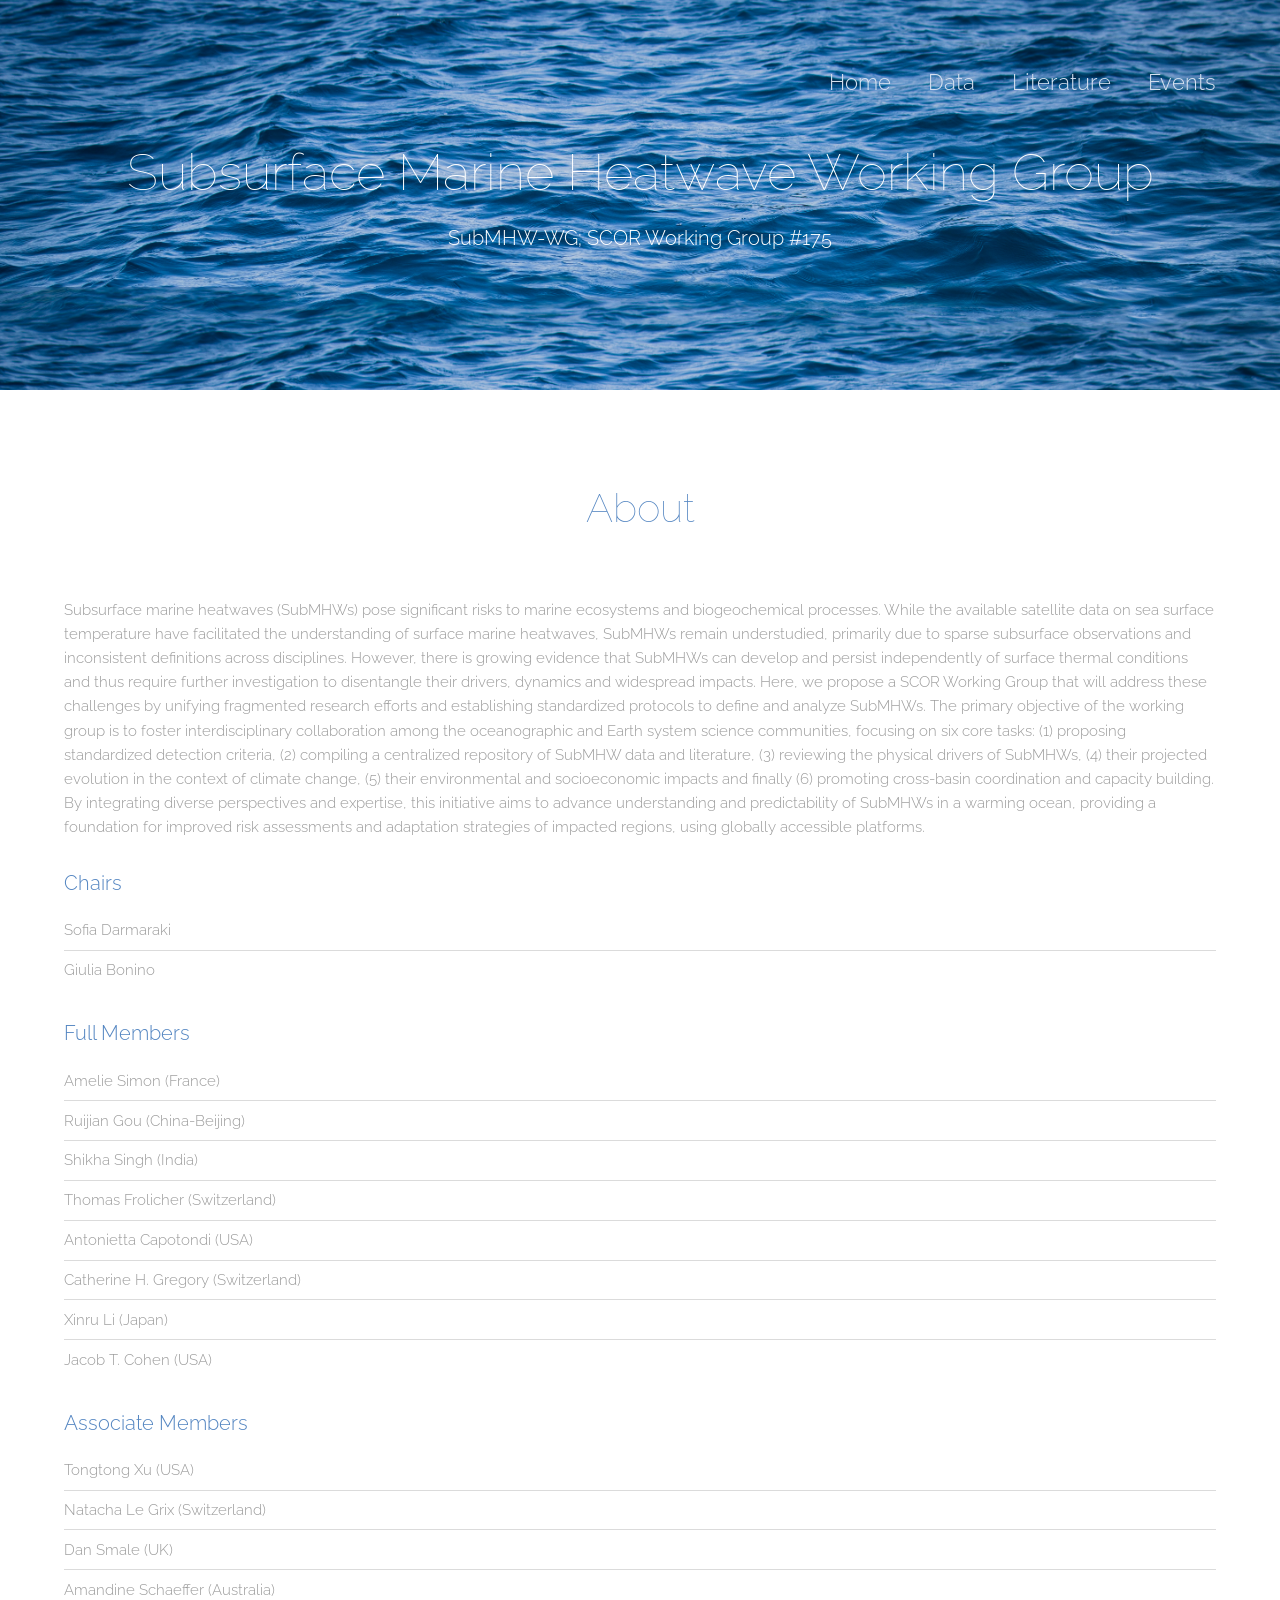
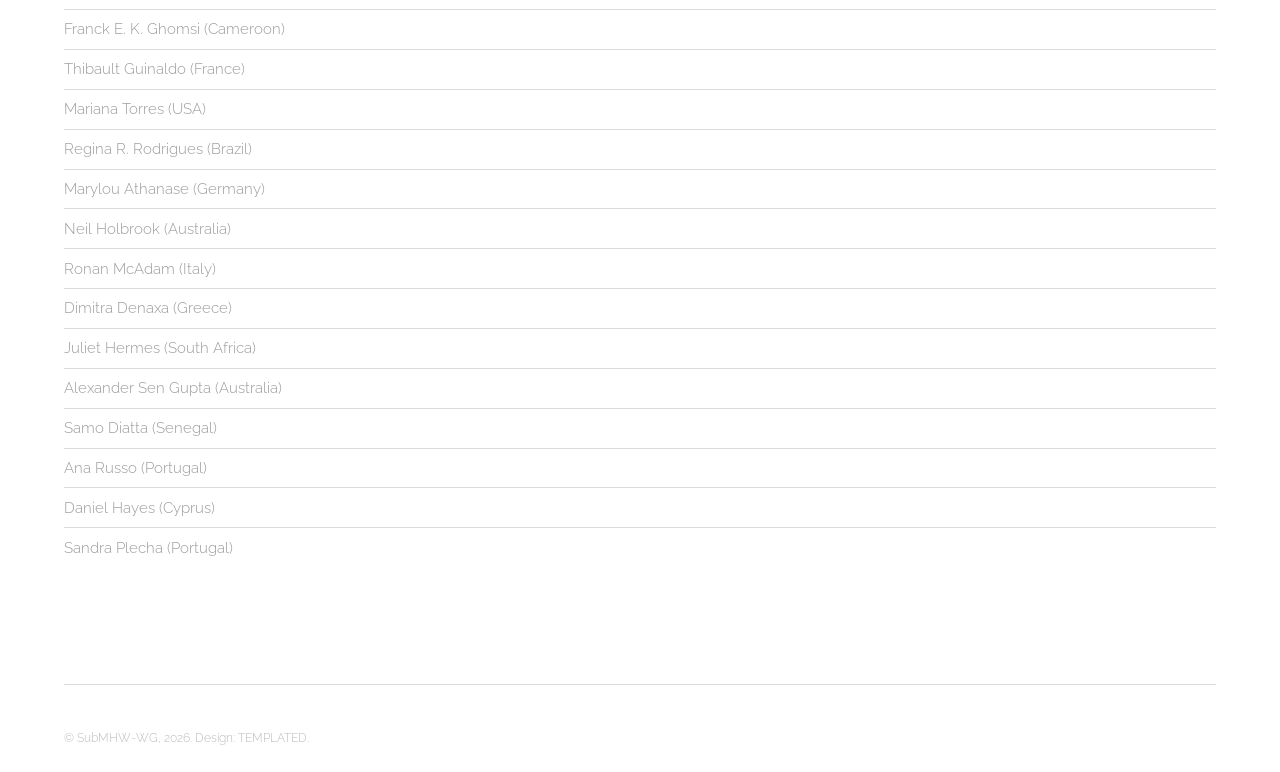
==== index.html @ 22c5a667 "Initial commit" ====
<!DOCTYPE HTML>
<!--
	Theory by TEMPLATED
	templated.co @templatedco
	Released for free under the Creative Commons Attribution 3.0 license (templated.co/license)
-->
<html>
	<head>
		<title>SubMHW-WG</title>
		<meta charset="utf-8" />
		<meta name="viewport" content="width=device-width, initial-scale=1" />
		<link rel="stylesheet" href="assets/css/main.css" />
	</head>
	<body>

		<!-- Header -->
			<header id="header">
				<div class="inner">
					<!-- <a href="index.html" class="logo">Home</a> -->
					<nav id="nav">
						<a href="index.html">Home</a>
						<!-- <a href="about.html">About</a> -->
						<a href="data.html">Data</a>
						<a href="literature.html">Literature</a>
						<a href="events.html">Events</a>

					</nav>
					<a href="#navPanel" class="navPanelToggle"><span class="fa fa-bars"></span></a>
				</div>
			</header>

		<!-- Banner -->
			<section id="banner">
				<h1>Subsurface Marine Heatwave Working Group</h1>
				<h3 style="color: #fff;"> SubMHW-WG; SCOR Working Group #175</h3>
			</section>

		<!-- Content -->
			<section id="main" class="wrapper">
				<div class="inner">
					<header class="align-center">
						<h2>About</h2>
						<!-- <p>Working group mission and membership.</p> -->
					</header>

					<p>Subsurface marine heatwaves (SubMHWs) pose significant risks to marine ecosystems and biogeochemical processes. While the available satellite data on sea surface temperature have facilitated the understanding of surface marine heatwaves, SubMHWs remain understudied, primarily due to sparse subsurface observations and inconsistent definitions across disciplines. However, there is growing evidence that SubMHWs can develop and persist independently of surface thermal conditions and thus require further investigation to disentangle their drivers, dynamics and widespread impacts. Here, we propose a SCOR Working Group that will address these challenges by unifying fragmented research efforts and establishing standardized protocols to define and analyze SubMHWs. The primary objective of the working group is to foster interdisciplinary collaboration among the oceanographic and Earth system science communities, focusing on six core tasks: (1) proposing standardized detection criteria, (2) compiling a centralized repository of SubMHW data and literature, (3) reviewing the physical drivers of SubMHWs, (4) their projected evolution in the context of climate change, (5) their environmental and socioeconomic impacts and finally (6) promoting cross-basin coordination and capacity building. By integrating diverse perspectives and expertise, this initiative aims to advance understanding and predictability of SubMHWs in a warming ocean, providing a foundation for improved risk assessments and adaptation strategies of impacted regions, using globally accessible platforms.</p>

					<h3>Chairs</h3>
					<ul class="alt">
						<li>Sofia Darmaraki</li>
						<li>Giulia Bonino</li>
					</ul>

					<h3>Full Members</h3>
					<ul class="alt">
						<li>Amelie Simon (France)</li>
						<li>Ruijian Gou (China-Beijing)</li>
						<li>Shikha Singh (India)</li>
						<li>Thomas Frolicher (Switzerland)</li>
						<li>Antonietta Capotondi (USA)</li>
						<li>Catherine H. Gregory (Switzerland)</li>
						<li>Xinru Li (Japan)</li>
						<li>Jacob T. Cohen (USA)</li>
					</ul>

					<h3>Associate Members</h3>
					<ul class="alt">
						<li>Tongtong Xu (USA)</li>
						<li>Natacha Le Grix (Switzerland)</li>
						<li>Dan Smale (UK)</li>
						<li>Amandine Schaeffer (Australia)</li>
						<li>Franck E. K. Ghomsi (Cameroon)</li>
						<li>Thibault Guinaldo (France)</li>
						<li>Mariana Torres (USA)</li>
						<li>Regina R. Rodrigues (Brazil)</li>
						<li>Marylou Athanase (Germany)</li>
						<li>Neil Holbrook (Australia)</li>
						<li>Ronan McAdam (Italy)</li>
						<li>Dimitra Denaxa (Greece)</li>
						<li>Juliet Hermes (South Africa)</li>
						<li>Alexander Sen Gupta (Australia)</li>
						<li>Samo Diatta (Senegal)</li>
						<li>Ana Russo (Portugal)</li>
						<li>Daniel Hayes (Cyprus)</li>
						<li>Sandra Plecha (Portugal)</li>
					</ul>
				</div>
			</section>
		<!-- One -->
			<!-- <section id="one" class="wrapper">
				<div class="inner">
					<div class="flex flex-3">
						<article>
							<headber>out
								<h3>Magna tempus sed amet<br /> aliquam veroeros</h3>
							</header>
							<p>Morbi interdum mollis sapien. Sed ac risus. Phasellus lacinia, magna a ullamcorper laoreet, lectus arcu.</p>
							<footer>
								<a href="#" class="button special">More</a>
							</footer>
						</article>
						<article>
							<header>
								<h3>Interdum lorem pulvinar<br /> adipiscing vitae</h3>
							</header>
							<p>Morbi interdum mollis sapien. Sed ac risus. Phasellus lacinia, magna a ullamcorper laoreet, lectus arcu.</p>
							<footer>
								<a href="#" class="button special">More</a>
							</footer>
						</article>
						<article>
							<header>
								<h3>Libero purus magna sapien<br /> sed ullamcorper</h3>
							</header>
							<p>Morbi interdum mollis sapien. Sed ac risus. Phasellus lacinia, magna a ullamcorper laoreet, lectus arcu.</p>
							<footer>
								<a href="#" class="button special">More</a>
							</fooeamflexter>
						</a
	 					<h3?>Teaflex-2
						mharisirs<
						<hp?>Subsurface marine heatwaves (SubMHWs) pose significant risks to marine ecosystems and biogeochemical processes. While the available satellite data on sea surface temperature have facilitated the understanding of surface marine heatwaves, SubMHWs remain understudied, primarily due to sparse subsurface observations and inconsistent definitions across disciplines. However, there is growing evidence that SubMHWs can develop and persist independently of surface thermal conditions and thus require further investigation to disentangle their drivers, dynamics and widespread impacts. Here, we propose a SCOR Working Group that will address these challenges, by unifying fragmented research efforts and establishing standardized protocols to define and analyze SubMHWs. The primary objective of the working group is to foster interdisciplinary collaboration among the oceanographic and Earth system science communities, that will focus on six core tasks: (1) proposing standardized detection criteria, (2) compiling a centralized repository of SubMHW data and literature, (3) reviewing the physical drivers of SubMHWs, (4) their projected evolution in the context of climate change, (5) their environmental and socioeconomic impacts and finally (6) promoting cross-basin coordination and capacity building. By integrating diverse perspectives and expertise, this initiative aims to advance understanding and predictability of SubMHWs in a warming ocean, providing a foundation for improved risk assessments and adaptation strategies of impacted regions, using globally accessible platforms.</p>/h3 aclass="align-centereft">rticle><p><Sofi aDrmaraka armakraki, Giulia BonionnoD/p>
						<h3>Full Members</h3>
						<p>Amélie Simon (France), Ruijian Gou (China-Beijing), Shikha Singh (India), Thomas Frölicher (Switzerland), Antonietta Capotondi (USA), Catherine H. Gregory (Switzerland), Xinru Li (Japan), Jacob T. Cohen (USA)</p>
						<h3>Associate Members</h3>
						<p>Tongtong Xu (USA), Natacha Le Grix (Switzerland), Dan Smale (UK), Amandine Schaeffer (Australia), Franck E. K. Ghomsi (Cameroon), Thibault Guinaldo (France), Mariana Torres (USA), Regina R. Rodrigues (Brazil), Marylou Athanase (Germany), Neil Holbrook (Australia), Ronan McAdam (Italy), Dimitra Denaxa (Greece), Juliet Hermes (South Africa), Alexander Sen Gupta (Australia), Samo Diatta (Senegal), Ana Russo (Portugal), Daniel Hayes (Cyprus), Sandra Plecha (Portugal)</p>
					</div>
				</div>
			</section> -->

		<!-- Two -->
			<!-- <section id="two" class="wrapper style1 special">
				<div class="inner">
					<header>
						<h2>Ipsum Feugiat</h2>
						<p>Semper suscipit posuere apede</p>
					</header>
					<div class="flex flex-4">
						<div class="box person">
							<div class="image round">
								<img src="images/pic03.jpg" alt="Person 1" />
							</div>
							<h3>Magna</h3>
							<p>Cipdum dolor</p>
						</div>
						<div class="box person">
							<div class="image round">
								<img src="images/pic04.jpg" alt="Person 2" />
							</div>
							<h3>Ipsum</h3>
							<p>Vestibulum comm</p>
						</div>
						<div class="box person">
							<div class="image round">
								<img src="images/pic05.jpg" alt="Person 3" />
							</div>
							<h3>Tempus</h3>
							<p>Fusce pellentes</p>
						</div>
						<div class="box person">
							<div class="image round">
								<img src="images/pic06.jpg" alt="Person 4" />
							</div>
							<h3>Dolore</h3>
							<p>Praesent placer</p>
						</div>
					</div>
				</div>
			</section> -->

		<!-- Three -->
			<!-- <section id="three" class="wrapper special">
				<div class="inner">
					<header class="align-center">
						<h2>Nunc Dignissim</h2>
						<p>Aliquam erat volutpat nam dui </p>
					</header>
					<div class="flex flex-2">
						<article>
							<div class="image fit">
								<img src="images/pic01.jpg" alt="Pic 01" />
							</div>
							<header>
								<h3>Praesent placerat magna</h3>
							</header>
							<p>Praesent dapibus, neque id cursus faucibus, tortor neque egestas augue, eu vulputate magna eros eu erat. Aliquam erat volutpat. Nam dui mi, tincidunt quis, accumsan porttitor lorem ipsum.</p>
							<footer>
								<a href="#" class="button special">More</a>
							</footer>
						</article>
						<article>
							<div class="image fit">
								<img src="images/pic02.jpg" alt="Pic 02" />
							</div>
							<header>
								<h3>Fusce pellentesque tempus</h3>
							</header>
							<p>Sed adipiscing ornare risus. Morbi est est, blandit sit amet, sagittis vel, euismod vel, velit. Pellentesque egestas sem. Suspendisse commodo ullamcorper magna non comodo sodales tempus.</p>
							<footer>
								<a href="#" class="button special">More</a>
							</footer>
						</article>
					</div>
				</div>
			</section> -->

		<!-- Footer -->
			<footer id="footer">
				<div class="inner">
					<div class="flex">
						<div class="copyright">
							&copy; SubMHW-WG, 2026. Design: <a href="https://templated.co">TEMPLATED</a>.
						</div>
					</div>
				</div>
			</footer>

		<!-- Scripts -->
			<script src="assets/js/jquery.min.js"></script>
			<script src="assets/js/skel.min.js"></script>
			<script src="assets/js/util.js"></script>
			<script src="assets/js/main.js"></script>

	</body>
</html>
---- assets/css/main.css ----
@charset "UTF-8";
@import url(font-awesome.min.css);
@import "https://fonts.googleapis.com/css?family=Raleway:100,300,600";

/*
	Theory by TEMPLATED
	templated.co @templatedco
	Released for free under the Creative Commons Attribution 3.0 license (templated.co/license)
*/

/* Reset */

	html, body, div, span, applet, object, iframe, h1, h2, h3, h4, h5, h6, p, blockquote, pre, a, abbr, acronym, address, big, cite, code, del, dfn, em, img, ins, kbd, q, s, samp, small, strike, strong, sub, sup, tt, var, b, u, i, center, dl, dt, dd, ol, ul, li, fieldset, form, label, legend, table, caption, tbody, tfoot, thead, tr, th, td, article, aside, canvas, details, embed, figure, figcaption, footer, header, hgroup, menu, nav, output, ruby, section, summary, time, mark, audio, video {
		margin: 0;
		padding: 0;
		border: 0;
		font-size: 100%;
		font: inherit;
		vertical-align: baseline;
	}

	article, aside, details, figcaption, figure, footer, header, hgroup, menu, nav, section {
		display: block;
	}

	body {
		line-height: 1;
	}

	ol, ul {
		list-style: none;
	}

	blockquote, q {
		quotes: none;
	}

	blockquote:before, blockquote:after, q:before, q:after {
		content: '';
		content: none;
	}

	table {
		border-collapse: collapse;
		border-spacing: 0;
	}

	body {
		-webkit-text-size-adjust: none;
	}

/* Box Model */

	*, *:before, *:after {
		-moz-box-sizing: border-box;
		-webkit-box-sizing: border-box;
		box-sizing: border-box;
	}

/* Containers */

	.container {
		margin-left: auto;
		margin-right: auto;
	}

	.container.\31 25\25 {
		width: 100%;
		max-width: 100em;
		min-width: 80em;
	}

	.container.\37 5\25 {
		width: 60em;
	}

	.container.\35 0\25 {
		width: 40em;
	}

	.container.\32 5\25 {
		width: 20em;
	}

	.container {
		width: 80em;
	}

	@media screen and (max-width: 1680px) {

		.container.\31 25\25 {
			width: 100%;
			max-width: 100em;
			min-width: 80em;
		}

		.container.\37 5\25 {
			width: 60em;
		}

		.container.\35 0\25 {
			width: 40em;
		}

		.container.\32 5\25 {
			width: 20em;
		}

		.container {
			width: 80em;
		}

	}

	@media screen and (max-width: 1280px) {

		.container.\31 25\25 {
			width: 100%;
			max-width: 81.25em;
			min-width: 65em;
		}

		.container.\37 5\25 {
			width: 48.75em;
		}

		.container.\35 0\25 {
			width: 32.5em;
		}

		.container.\32 5\25 {
			width: 16.25em;
		}

		.container {
			width: 65em;
		}

	}

	@media screen and (max-width: 980px) {

		.container.\31 25\25 {
			width: 100%;
			max-width: 112.5%;
			min-width: 90%;
		}

		.container.\37 5\25 {
			width: 67.5%;
		}

		.container.\35 0\25 {
			width: 45%;
		}

		.container.\32 5\25 {
			width: 22.5%;
		}

		.container {
			width: 90%;
		}

	}

	@media screen and (max-width: 736px) {

		.container.\31 25\25 {
			width: 100%;
			max-width: 112.5%;
			min-width: 90%;
		}

		.container.\37 5\25 {
			width: 67.5%;
		}

		.container.\35 0\25 {
			width: 45%;
		}

		.container.\32 5\25 {
			width: 22.5%;
		}

		.container {
			width: 90% !important;
		}

	}

	@media screen and (max-width: 480px) {

		.container.\31 25\25 {
			width: 100%;
			max-width: 112.5%;
			min-width: 90%;
		}

		.container.\37 5\25 {
			width: 67.5%;
		}

		.container.\35 0\25 {
			width: 45%;
		}

		.container.\32 5\25 {
			width: 22.5%;
		}

		.container {
			width: 90% !important;
		}

	}

/* Grid */

	.row {
		border-bottom: solid 1px transparent;
		-moz-box-sizing: border-box;
		-webkit-box-sizing: border-box;
		box-sizing: border-box;
	}

	.row > * {
		float: left;
		-moz-box-sizing: border-box;
		-webkit-box-sizing: border-box;
		box-sizing: border-box;
	}

	.row:after, .row:before {
		content: '';
		display: block;
		clear: both;
		height: 0;
	}

	.row.uniform > * > :first-child {
		margin-top: 0;
	}

	.row.uniform > * > :last-child {
		margin-bottom: 0;
	}

	.row.\30 \25 > * {
		padding: 0 0 0 0em;
	}

	.row.\30 \25 {
		margin: 0 0 -1px 0em;
	}

	.row.uniform.\30 \25 > * {
		padding: 0em 0 0 0em;
	}

	.row.uniform.\30 \25 {
		margin: 0em 0 -1px 0em;
	}

	.row > * {
		padding: 0 0 0 2em;
	}

	.row {
		margin: 0 0 -1px -2em;
	}

	.row.uniform > * {
		padding: 2em 0 0 2em;
	}

	.row.uniform {
		margin: -2em 0 -1px -2em;
	}

	.row.\32 00\25 > * {
		padding: 0 0 0 4em;
	}

	.row.\32 00\25 {
		margin: 0 0 -1px -4em;
	}

	.row.uniform.\32 00\25 > * {
		padding: 4em 0 0 4em;
	}

	.row.uniform.\32 00\25 {
		margin: -4em 0 -1px -4em;
	}

	.row.\31 50\25 > * {
		padding: 0 0 0 3em;
	}

	.row.\31 50\25 {
		margin: 0 0 -1px -3em;
	}

	.row.uniform.\31 50\25 > * {
		padding: 3em 0 0 3em;
	}

	.row.uniform.\31 50\25 {
		margin: -3em 0 -1px -3em;
	}

	.row.\35 0\25 > * {
		padding: 0 0 0 1em;
	}

	.row.\35 0\25 {
		margin: 0 0 -1px -1em;
	}

	.row.uniform.\35 0\25 > * {
		padding: 1em 0 0 1em;
	}

	.row.uniform.\35 0\25 {
		margin: -1em 0 -1px -1em;
	}

	.row.\32 5\25 > * {
		padding: 0 0 0 0.5em;
	}

	.row.\32 5\25 {
		margin: 0 0 -1px -0.5em;
	}

	.row.uniform.\32 5\25 > * {
		padding: 0.5em 0 0 0.5em;
	}

	.row.uniform.\32 5\25 {
		margin: -0.5em 0 -1px -0.5em;
	}

	.\31 2u, .\31 2u\24 {
		width: 100%;
		clear: none;
		margin-left: 0;
	}

	.\31 1u, .\31 1u\24 {
		width: 91.6666666667%;
		clear: none;
		margin-left: 0;
	}

	.\31 0u, .\31 0u\24 {
		width: 83.3333333333%;
		clear: none;
		margin-left: 0;
	}

	.\39 u, .\39 u\24 {
		width: 75%;
		clear: none;
		margin-left: 0;
	}

	.\38 u, .\38 u\24 {
		width: 66.6666666667%;
		clear: none;
		margin-left: 0;
	}

	.\37 u, .\37 u\24 {
		width: 58.3333333333%;
		clear: none;
		margin-left: 0;
	}

	.\36 u, .\36 u\24 {
		width: 50%;
		clear: none;
		margin-left: 0;
	}

	.\35 u, .\35 u\24 {
		width: 41.6666666667%;
		clear: none;
		margin-left: 0;
	}

	.\34 u, .\34 u\24 {
		width: 33.3333333333%;
		clear: none;
		margin-left: 0;
	}

	.\33 u, .\33 u\24 {
		width: 25%;
		clear: none;
		margin-left: 0;
	}

	.\32 u, .\32 u\24 {
		width: 16.6666666667%;
		clear: none;
		margin-left: 0;
	}

	.\31 u, .\31 u\24 {
		width: 8.3333333333%;
		clear: none;
		margin-left: 0;
	}

	.\31 2u\24 + *,
	.\31 1u\24 + *,
	.\31 0u\24 + *,
	.\39 u\24 + *,
	.\38 u\24 + *,
	.\37 u\24 + *,
	.\36 u\24 + *,
	.\35 u\24 + *,
	.\34 u\24 + *,
	.\33 u\24 + *,
	.\32 u\24 + *,
	.\31 u\24 + * {
		clear: left;
	}

	.\-11u {
		margin-left: 91.66667%;
	}

	.\-10u {
		margin-left: 83.33333%;
	}

	.\-9u {
		margin-left: 75%;
	}

	.\-8u {
		margin-left: 66.66667%;
	}

	.\-7u {
		margin-left: 58.33333%;
	}

	.\-6u {
		margin-left: 50%;
	}

	.\-5u {
		margin-left: 41.66667%;
	}

	.\-4u {
		margin-left: 33.33333%;
	}

	.\-3u {
		margin-left: 25%;
	}

	.\-2u {
		margin-left: 16.66667%;
	}

	.\-1u {
		margin-left: 8.33333%;
	}

	@media screen and (max-width: 1680px) {

		.row > * {
			padding: 0 0 0 2em;
		}

		.row {
			margin: 0 0 -1px -2em;
		}

		.row.uniform > * {
			padding: 2em 0 0 2em;
		}

		.row.uniform {
			margin: -2em 0 -1px -2em;
		}

		.row.\32 00\25 > * {
			padding: 0 0 0 4em;
		}

		.row.\32 00\25 {
			margin: 0 0 -1px -4em;
		}

		.row.uniform.\32 00\25 > * {
			padding: 4em 0 0 4em;
		}

		.row.uniform.\32 00\25 {
			margin: -4em 0 -1px -4em;
		}

		.row.\31 50\25 > * {
			padding: 0 0 0 3em;
		}

		.row.\31 50\25 {
			margin: 0 0 -1px -3em;
		}

		.row.uniform.\31 50\25 > * {
			padding: 3em 0 0 3em;
		}

		.row.uniform.\31 50\25 {
			margin: -3em 0 -1px -3em;
		}

		.row.\35 0\25 > * {
			padding: 0 0 0 1em;
		}

		.row.\35 0\25 {
			margin: 0 0 -1px -1em;
		}

		.row.uniform.\35 0\25 > * {
			padding: 1em 0 0 1em;
		}

		.row.uniform.\35 0\25 {
			margin: -1em 0 -1px -1em;
		}

		.row.\32 5\25 > * {
			padding: 0 0 0 0.5em;
		}

		.row.\32 5\25 {
			margin: 0 0 -1px -0.5em;
		}

		.row.uniform.\32 5\25 > * {
			padding: 0.5em 0 0 0.5em;
		}

		.row.uniform.\32 5\25 {
			margin: -0.5em 0 -1px -0.5em;
		}

		.\31 2u\28xlarge\29, .\31 2u\24\28xlarge\29 {
			width: 100%;
			clear: none;
			margin-left: 0;
		}

		.\31 1u\28xlarge\29, .\31 1u\24\28xlarge\29 {
			width: 91.6666666667%;
			clear: none;
			margin-left: 0;
		}

		.\31 0u\28xlarge\29, .\31 0u\24\28xlarge\29 {
			width: 83.3333333333%;
			clear: none;
			margin-left: 0;
		}

		.\39 u\28xlarge\29, .\39 u\24\28xlarge\29 {
			width: 75%;
			clear: none;
			margin-left: 0;
		}

		.\38 u\28xlarge\29, .\38 u\24\28xlarge\29 {
			width: 66.6666666667%;
			clear: none;
			margin-left: 0;
		}

		.\37 u\28xlarge\29, .\37 u\24\28xlarge\29 {
			width: 58.3333333333%;
			clear: none;
			margin-left: 0;
		}

		.\36 u\28xlarge\29, .\36 u\24\28xlarge\29 {
			width: 50%;
			clear: none;
			margin-left: 0;
		}

		.\35 u\28xlarge\29, .\35 u\24\28xlarge\29 {
			width: 41.6666666667%;
			clear: none;
			margin-left: 0;
		}

		.\34 u\28xlarge\29, .\34 u\24\28xlarge\29 {
			width: 33.3333333333%;
			clear: none;
			margin-left: 0;
		}

		.\33 u\28xlarge\29, .\33 u\24\28xlarge\29 {
			width: 25%;
			clear: none;
			margin-left: 0;
		}

		.\32 u\28xlarge\29, .\32 u\24\28xlarge\29 {
			width: 16.6666666667%;
			clear: none;
			margin-left: 0;
		}

		.\31 u\28xlarge\29, .\31 u\24\28xlarge\29 {
			width: 8.3333333333%;
			clear: none;
			margin-left: 0;
		}

		.\31 2u\24\28xlarge\29 + *,
		.\31 1u\24\28xlarge\29 + *,
		.\31 0u\24\28xlarge\29 + *,
		.\39 u\24\28xlarge\29 + *,
		.\38 u\24\28xlarge\29 + *,
		.\37 u\24\28xlarge\29 + *,
		.\36 u\24\28xlarge\29 + *,
		.\35 u\24\28xlarge\29 + *,
		.\34 u\24\28xlarge\29 + *,
		.\33 u\24\28xlarge\29 + *,
		.\32 u\24\28xlarge\29 + *,
		.\31 u\24\28xlarge\29 + * {
			clear: left;
		}

		.\-11u\28xlarge\29 {
			margin-left: 91.66667%;
		}

		.\-10u\28xlarge\29 {
			margin-left: 83.33333%;
		}

		.\-9u\28xlarge\29 {
			margin-left: 75%;
		}

		.\-8u\28xlarge\29 {
			margin-left: 66.66667%;
		}

		.\-7u\28xlarge\29 {
			margin-left: 58.33333%;
		}

		.\-6u\28xlarge\29 {
			margin-left: 50%;
		}

		.\-5u\28xlarge\29 {
			margin-left: 41.66667%;
		}

		.\-4u\28xlarge\29 {
			margin-left: 33.33333%;
		}

		.\-3u\28xlarge\29 {
			margin-left: 25%;
		}

		.\-2u\28xlarge\29 {
			margin-left: 16.66667%;
		}

		.\-1u\28xlarge\29 {
			margin-left: 8.33333%;
		}

	}

	@media screen and (max-width: 1280px) {

		.row > * {
			padding: 0 0 0 1.5em;
		}

		.row {
			margin: 0 0 -1px -1.5em;
		}

		.row.uniform > * {
			padding: 1.5em 0 0 1.5em;
		}

		.row.uniform {
			margin: -1.5em 0 -1px -1.5em;
		}

		.row.\32 00\25 > * {
			padding: 0 0 0 3em;
		}

		.row.\32 00\25 {
			margin: 0 0 -1px -3em;
		}

		.row.uniform.\32 00\25 > * {
			padding: 3em 0 0 3em;
		}

		.row.uniform.\32 00\25 {
			margin: -3em 0 -1px -3em;
		}

		.row.\31 50\25 > * {
			padding: 0 0 0 2.25em;
		}

		.row.\31 50\25 {
			margin: 0 0 -1px -2.25em;
		}

		.row.uniform.\31 50\25 > * {
			padding: 2.25em 0 0 2.25em;
		}

		.row.uniform.\31 50\25 {
			margin: -2.25em 0 -1px -2.25em;
		}

		.row.\35 0\25 > * {
			padding: 0 0 0 0.75em;
		}

		.row.\35 0\25 {
			margin: 0 0 -1px -0.75em;
		}

		.row.uniform.\35 0\25 > * {
			padding: 0.75em 0 0 0.75em;
		}

		.row.uniform.\35 0\25 {
			margin: -0.75em 0 -1px -0.75em;
		}

		.row.\32 5\25 > * {
			padding: 0 0 0 0.375em;
		}

		.row.\32 5\25 {
			margin: 0 0 -1px -0.375em;
		}

		.row.uniform.\32 5\25 > * {
			padding: 0.375em 0 0 0.375em;
		}

		.row.uniform.\32 5\25 {
			margin: -0.375em 0 -1px -0.375em;
		}

		.\31 2u\28large\29, .\31 2u\24\28large\29 {
			width: 100%;
			clear: none;
			margin-left: 0;
		}

		.\31 1u\28large\29, .\31 1u\24\28large\29 {
			width: 91.6666666667%;
			clear: none;
			margin-left: 0;
		}

		.\31 0u\28large\29, .\31 0u\24\28large\29 {
			width: 83.3333333333%;
			clear: none;
			margin-left: 0;
		}

		.\39 u\28large\29, .\39 u\24\28large\29 {
			width: 75%;
			clear: none;
			margin-left: 0;
		}

		.\38 u\28large\29, .\38 u\24\28large\29 {
			width: 66.6666666667%;
			clear: none;
			margin-left: 0;
		}

		.\37 u\28large\29, .\37 u\24\28large\29 {
			width: 58.3333333333%;
			clear: none;
			margin-left: 0;
		}

		.\36 u\28large\29, .\36 u\24\28large\29 {
			width: 50%;
			clear: none;
			margin-left: 0;
		}

		.\35 u\28large\29, .\35 u\24\28large\29 {
			width: 41.6666666667%;
			clear: none;
			margin-left: 0;
		}

		.\34 u\28large\29, .\34 u\24\28large\29 {
			width: 33.3333333333%;
			clear: none;
			margin-left: 0;
		}

		.\33 u\28large\29, .\33 u\24\28large\29 {
			width: 25%;
			clear: none;
			margin-left: 0;
		}

		.\32 u\28large\29, .\32 u\24\28large\29 {
			width: 16.6666666667%;
			clear: none;
			margin-left: 0;
		}

		.\31 u\28large\29, .\31 u\24\28large\29 {
			width: 8.3333333333%;
			clear: none;
			margin-left: 0;
		}

		.\31 2u\24\28large\29 + *,
		.\31 1u\24\28large\29 + *,
		.\31 0u\24\28large\29 + *,
		.\39 u\24\28large\29 + *,
		.\38 u\24\28large\29 + *,
		.\37 u\24\28large\29 + *,
		.\36 u\24\28large\29 + *,
		.\35 u\24\28large\29 + *,
		.\34 u\24\28large\29 + *,
		.\33 u\24\28large\29 + *,
		.\32 u\24\28large\29 + *,
		.\31 u\24\28large\29 + * {
			clear: left;
		}

		.\-11u\28large\29 {
			margin-left: 91.66667%;
		}

		.\-10u\28large\29 {
			margin-left: 83.33333%;
		}

		.\-9u\28large\29 {
			margin-left: 75%;
		}

		.\-8u\28large\29 {
			margin-left: 66.66667%;
		}

		.\-7u\28large\29 {
			margin-left: 58.33333%;
		}

		.\-6u\28large\29 {
			margin-left: 50%;
		}

		.\-5u\28large\29 {
			margin-left: 41.66667%;
		}

		.\-4u\28large\29 {
			margin-left: 33.33333%;
		}

		.\-3u\28large\29 {
			margin-left: 25%;
		}

		.\-2u\28large\29 {
			margin-left: 16.66667%;
		}

		.\-1u\28large\29 {
			margin-left: 8.33333%;
		}

	}

	@media screen and (max-width: 980px) {

		.row > * {
			padding: 0 0 0 1.5em;
		}

		.row {
			margin: 0 0 -1px -1.5em;
		}

		.row.uniform > * {
			padding: 1.5em 0 0 1.5em;
		}

		.row.uniform {
			margin: -1.5em 0 -1px -1.5em;
		}

		.row.\32 00\25 > * {
			padding: 0 0 0 3em;
		}

		.row.\32 00\25 {
			margin: 0 0 -1px -3em;
		}

		.row.uniform.\32 00\25 > * {
			padding: 3em 0 0 3em;
		}

		.row.uniform.\32 00\25 {
			margin: -3em 0 -1px -3em;
		}

		.row.\31 50\25 > * {
			padding: 0 0 0 2.25em;
		}

		.row.\31 50\25 {
			margin: 0 0 -1px -2.25em;
		}

		.row.uniform.\31 50\25 > * {
			padding: 2.25em 0 0 2.25em;
		}

		.row.uniform.\31 50\25 {
			margin: -2.25em 0 -1px -2.25em;
		}

		.row.\35 0\25 > * {
			padding: 0 0 0 0.75em;
		}

		.row.\35 0\25 {
			margin: 0 0 -1px -0.75em;
		}

		.row.uniform.\35 0\25 > * {
			padding: 0.75em 0 0 0.75em;
		}

		.row.uniform.\35 0\25 {
			margin: -0.75em 0 -1px -0.75em;
		}

		.row.\32 5\25 > * {
			padding: 0 0 0 0.375em;
		}

		.row.\32 5\25 {
			margin: 0 0 -1px -0.375em;
		}

		.row.uniform.\32 5\25 > * {
			padding: 0.375em 0 0 0.375em;
		}

		.row.uniform.\32 5\25 {
			margin: -0.375em 0 -1px -0.375em;
		}

		.\31 2u\28medium\29, .\31 2u\24\28medium\29 {
			width: 100%;
			clear: none;
			margin-left: 0;
		}

		.\31 1u\28medium\29, .\31 1u\24\28medium\29 {
			width: 91.6666666667%;
			clear: none;
			margin-left: 0;
		}

		.\31 0u\28medium\29, .\31 0u\24\28medium\29 {
			width: 83.3333333333%;
			clear: none;
			margin-left: 0;
		}

		.\39 u\28medium\29, .\39 u\24\28medium\29 {
			width: 75%;
			clear: none;
			margin-left: 0;
		}

		.\38 u\28medium\29, .\38 u\24\28medium\29 {
			width: 66.6666666667%;
			clear: none;
			margin-left: 0;
		}

		.\37 u\28medium\29, .\37 u\24\28medium\29 {
			width: 58.3333333333%;
			clear: none;
			margin-left: 0;
		}

		.\36 u\28medium\29, .\36 u\24\28medium\29 {
			width: 50%;
			clear: none;
			margin-left: 0;
		}

		.\35 u\28medium\29, .\35 u\24\28medium\29 {
			width: 41.6666666667%;
			clear: none;
			margin-left: 0;
		}

		.\34 u\28medium\29, .\34 u\24\28medium\29 {
			width: 33.3333333333%;
			clear: none;
			margin-left: 0;
		}

		.\33 u\28medium\29, .\33 u\24\28medium\29 {
			width: 25%;
			clear: none;
			margin-left: 0;
		}

		.\32 u\28medium\29, .\32 u\24\28medium\29 {
			width: 16.6666666667%;
			clear: none;
			margin-left: 0;
		}

		.\31 u\28medium\29, .\31 u\24\28medium\29 {
			width: 8.3333333333%;
			clear: none;
			margin-left: 0;
		}

		.\31 2u\24\28medium\29 + *,
		.\31 1u\24\28medium\29 + *,
		.\31 0u\24\28medium\29 + *,
		.\39 u\24\28medium\29 + *,
		.\38 u\24\28medium\29 + *,
		.\37 u\24\28medium\29 + *,
		.\36 u\24\28medium\29 + *,
		.\35 u\24\28medium\29 + *,
		.\34 u\24\28medium\29 + *,
		.\33 u\24\28medium\29 + *,
		.\32 u\24\28medium\29 + *,
		.\31 u\24\28medium\29 + * {
			clear: left;
		}

		.\-11u\28medium\29 {
			margin-left: 91.66667%;
		}

		.\-10u\28medium\29 {
			margin-left: 83.33333%;
		}

		.\-9u\28medium\29 {
			margin-left: 75%;
		}

		.\-8u\28medium\29 {
			margin-left: 66.66667%;
		}

		.\-7u\28medium\29 {
			margin-left: 58.33333%;
		}

		.\-6u\28medium\29 {
			margin-left: 50%;
		}

		.\-5u\28medium\29 {
			margin-left: 41.66667%;
		}

		.\-4u\28medium\29 {
			margin-left: 33.33333%;
		}

		.\-3u\28medium\29 {
			margin-left: 25%;
		}

		.\-2u\28medium\29 {
			margin-left: 16.66667%;
		}

		.\-1u\28medium\29 {
			margin-left: 8.33333%;
		}

	}

	@media screen and (max-width: 736px) {

		.row > * {
			padding: 0 0 0 1.25em;
		}

		.row {
			margin: 0 0 -1px -1.25em;
		}

		.row.uniform > * {
			padding: 1.25em 0 0 1.25em;
		}

		.row.uniform {
			margin: -1.25em 0 -1px -1.25em;
		}

		.row.\32 00\25 > * {
			padding: 0 0 0 2.5em;
		}

		.row.\32 00\25 {
			margin: 0 0 -1px -2.5em;
		}

		.row.uniform.\32 00\25 > * {
			padding: 2.5em 0 0 2.5em;
		}

		.row.uniform.\32 00\25 {
			margin: -2.5em 0 -1px -2.5em;
		}

		.row.\31 50\25 > * {
			padding: 0 0 0 1.875em;
		}

		.row.\31 50\25 {
			margin: 0 0 -1px -1.875em;
		}

		.row.uniform.\31 50\25 > * {
			padding: 1.875em 0 0 1.875em;
		}

		.row.uniform.\31 50\25 {
			margin: -1.875em 0 -1px -1.875em;
		}

		.row.\35 0\25 > * {
			padding: 0 0 0 0.625em;
		}

		.row.\35 0\25 {
			margin: 0 0 -1px -0.625em;
		}

		.row.uniform.\35 0\25 > * {
			padding: 0.625em 0 0 0.625em;
		}

		.row.uniform.\35 0\25 {
			margin: -0.625em 0 -1px -0.625em;
		}

		.row.\32 5\25 > * {
			padding: 0 0 0 0.3125em;
		}

		.row.\32 5\25 {
			margin: 0 0 -1px -0.3125em;
		}

		.row.uniform.\32 5\25 > * {
			padding: 0.3125em 0 0 0.3125em;
		}

		.row.uniform.\32 5\25 {
			margin: -0.3125em 0 -1px -0.3125em;
		}

		.\31 2u\28small\29, .\31 2u\24\28small\29 {
			width: 100%;
			clear: none;
			margin-left: 0;
		}

		.\31 1u\28small\29, .\31 1u\24\28small\29 {
			width: 91.6666666667%;
			clear: none;
			margin-left: 0;
		}

		.\31 0u\28small\29, .\31 0u\24\28small\29 {
			width: 83.3333333333%;
			clear: none;
			margin-left: 0;
		}

		.\39 u\28small\29, .\39 u\24\28small\29 {
			width: 75%;
			clear: none;
			margin-left: 0;
		}

		.\38 u\28small\29, .\38 u\24\28small\29 {
			width: 66.6666666667%;
			clear: none;
			margin-left: 0;
		}

		.\37 u\28small\29, .\37 u\24\28small\29 {
			width: 58.3333333333%;
			clear: none;
			margin-left: 0;
		}

		.\36 u\28small\29, .\36 u\24\28small\29 {
			width: 50%;
			clear: none;
			margin-left: 0;
		}

		.\35 u\28small\29, .\35 u\24\28small\29 {
			width: 41.6666666667%;
			clear: none;
			margin-left: 0;
		}

		.\34 u\28small\29, .\34 u\24\28small\29 {
			width: 33.3333333333%;
			clear: none;
			margin-left: 0;
		}

		.\33 u\28small\29, .\33 u\24\28small\29 {
			width: 25%;
			clear: none;
			margin-left: 0;
		}

		.\32 u\28small\29, .\32 u\24\28small\29 {
			width: 16.6666666667%;
			clear: none;
			margin-left: 0;
		}

		.\31 u\28small\29, .\31 u\24\28small\29 {
			width: 8.3333333333%;
			clear: none;
			margin-left: 0;
		}

		.\31 2u\24\28small\29 + *,
		.\31 1u\24\28small\29 + *,
		.\31 0u\24\28small\29 + *,
		.\39 u\24\28small\29 + *,
		.\38 u\24\28small\29 + *,
		.\37 u\24\28small\29 + *,
		.\36 u\24\28small\29 + *,
		.\35 u\24\28small\29 + *,
		.\34 u\24\28small\29 + *,
		.\33 u\24\28small\29 + *,
		.\32 u\24\28small\29 + *,
		.\31 u\24\28small\29 + * {
			clear: left;
		}

		.\-11u\28small\29 {
			margin-left: 91.66667%;
		}

		.\-10u\28small\29 {
			margin-left: 83.33333%;
		}

		.\-9u\28small\29 {
			margin-left: 75%;
		}

		.\-8u\28small\29 {
			margin-left: 66.66667%;
		}

		.\-7u\28small\29 {
			margin-left: 58.33333%;
		}

		.\-6u\28small\29 {
			margin-left: 50%;
		}

		.\-5u\28small\29 {
			margin-left: 41.66667%;
		}

		.\-4u\28small\29 {
			margin-left: 33.33333%;
		}

		.\-3u\28small\29 {
			margin-left: 25%;
		}

		.\-2u\28small\29 {
			margin-left: 16.66667%;
		}

		.\-1u\28small\29 {
			margin-left: 8.33333%;
		}

	}

	@media screen and (max-width: 480px) {

		.row > * {
			padding: 0 0 0 1.25em;
		}

		.row {
			margin: 0 0 -1px -1.25em;
		}

		.row.uniform > * {
			padding: 1.25em 0 0 1.25em;
		}

		.row.uniform {
			margin: -1.25em 0 -1px -1.25em;
		}

		.row.\32 00\25 > * {
			padding: 0 0 0 2.5em;
		}

		.row.\32 00\25 {
			margin: 0 0 -1px -2.5em;
		}

		.row.uniform.\32 00\25 > * {
			padding: 2.5em 0 0 2.5em;
		}

		.row.uniform.\32 00\25 {
			margin: -2.5em 0 -1px -2.5em;
		}

		.row.\31 50\25 > * {
			padding: 0 0 0 1.875em;
		}

		.row.\31 50\25 {
			margin: 0 0 -1px -1.875em;
		}

		.row.uniform.\31 50\25 > * {
			padding: 1.875em 0 0 1.875em;
		}

		.row.uniform.\31 50\25 {
			margin: -1.875em 0 -1px -1.875em;
		}

		.row.\35 0\25 > * {
			padding: 0 0 0 0.625em;
		}

		.row.\35 0\25 {
			margin: 0 0 -1px -0.625em;
		}

		.row.uniform.\35 0\25 > * {
			padding: 0.625em 0 0 0.625em;
		}

		.row.uniform.\35 0\25 {
			margin: -0.625em 0 -1px -0.625em;
		}

		.row.\32 5\25 > * {
			padding: 0 0 0 0.3125em;
		}

		.row.\32 5\25 {
			margin: 0 0 -1px -0.3125em;
		}

		.row.uniform.\32 5\25 > * {
			padding: 0.3125em 0 0 0.3125em;
		}

		.row.uniform.\32 5\25 {
			margin: -0.3125em 0 -1px -0.3125em;
		}

		.\31 2u\28xsmall\29, .\31 2u\24\28xsmall\29 {
			width: 100%;
			clear: none;
			margin-left: 0;
		}

		.\31 1u\28xsmall\29, .\31 1u\24\28xsmall\29 {
			width: 91.6666666667%;
			clear: none;
			margin-left: 0;
		}

		.\31 0u\28xsmall\29, .\31 0u\24\28xsmall\29 {
			width: 83.3333333333%;
			clear: none;
			margin-left: 0;
		}

		.\39 u\28xsmall\29, .\39 u\24\28xsmall\29 {
			width: 75%;
			clear: none;
			margin-left: 0;
		}

		.\38 u\28xsmall\29, .\38 u\24\28xsmall\29 {
			width: 66.6666666667%;
			clear: none;
			margin-left: 0;
		}

		.\37 u\28xsmall\29, .\37 u\24\28xsmall\29 {
			width: 58.3333333333%;
			clear: none;
			margin-left: 0;
		}

		.\36 u\28xsmall\29, .\36 u\24\28xsmall\29 {
			width: 50%;
			clear: none;
			margin-left: 0;
		}

		.\35 u\28xsmall\29, .\35 u\24\28xsmall\29 {
			width: 41.6666666667%;
			clear: none;
			margin-left: 0;
		}

		.\34 u\28xsmall\29, .\34 u\24\28xsmall\29 {
			width: 33.3333333333%;
			clear: none;
			margin-left: 0;
		}

		.\33 u\28xsmall\29, .\33 u\24\28xsmall\29 {
			width: 25%;
			clear: none;
			margin-left: 0;
		}

		.\32 u\28xsmall\29, .\32 u\24\28xsmall\29 {
			width: 16.6666666667%;
			clear: none;
			margin-left: 0;
		}

		.\31 u\28xsmall\29, .\31 u\24\28xsmall\29 {
			width: 8.3333333333%;
			clear: none;
			margin-left: 0;
		}

		.\31 2u\24\28xsmall\29 + *,
		.\31 1u\24\28xsmall\29 + *,
		.\31 0u\24\28xsmall\29 + *,
		.\39 u\24\28xsmall\29 + *,
		.\38 u\24\28xsmall\29 + *,
		.\37 u\24\28xsmall\29 + *,
		.\36 u\24\28xsmall\29 + *,
		.\35 u\24\28xsmall\29 + *,
		.\34 u\24\28xsmall\29 + *,
		.\33 u\24\28xsmall\29 + *,
		.\32 u\24\28xsmall\29 + *,
		.\31 u\24\28xsmall\29 + * {
			clear: left;
		}

		.\-11u\28xsmall\29 {
			margin-left: 91.66667%;
		}

		.\-10u\28xsmall\29 {
			margin-left: 83.33333%;
		}

		.\-9u\28xsmall\29 {
			margin-left: 75%;
		}

		.\-8u\28xsmall\29 {
			margin-left: 66.66667%;
		}

		.\-7u\28xsmall\29 {
			margin-left: 58.33333%;
		}

		.\-6u\28xsmall\29 {
			margin-left: 50%;
		}

		.\-5u\28xsmall\29 {
			margin-left: 41.66667%;
		}

		.\-4u\28xsmall\29 {
			margin-left: 33.33333%;
		}

		.\-3u\28xsmall\29 {
			margin-left: 25%;
		}

		.\-2u\28xsmall\29 {
			margin-left: 16.66667%;
		}

		.\-1u\28xsmall\29 {
			margin-left: 8.33333%;
		}

	}

/* Basic */

	@-ms-viewport {
		width: device-width;
	}

	body {
		-ms-overflow-style: scrollbar;
	}

	@media screen and (max-width: 480px) {

		html, body {
			min-width: 320px;
		}

	}

	body {
		background: #fff;
	}

		body.is-loading *, body.is-loading *:before, body.is-loading *:after {
			-moz-animation: none !important;
			-webkit-animation: none !important;
			-ms-animation: none !important;
			animation: none !important;
			-moz-transition: none !important;
			-webkit-transition: none !important;
			-ms-transition: none !important;
			transition: none !important;
		}

/* Type */

	body, input, select, textarea {
		color: #9a9a9a;
		font-family: "Raleway", Arial, Helvetica, sans-serif;
		font-size: 13pt;
		font-weight: 300;
		line-height: 1.65;
	}

		@media screen and (max-width: 1680px) {

			body, input, select, textarea {
				font-size: 11pt;
			}

		}

		@media screen and (max-width: 1280px) {

			body, input, select, textarea {
				font-size: 11pt;
			}

		}

		@media screen and (max-width: 980px) {

			body, input, select, textarea {
				font-size: 12pt;
			}

		}

		@media screen and (max-width: 736px) {

			body, input, select, textarea {
				font-size: 12pt;
			}

		}

		@media screen and (max-width: 480px) {

			body, input, select, textarea {
				font-size: 12pt;
			}

		}

	a {
		color: #5385c1;
		text-decoration: underline;
	}

		a:hover {
			text-decoration: none;
		}

	strong, b {
		color: #555;
		font-weight: 600;
	}

	em, i {
		font-style: italic;
	}

	p {
		margin: 0 0 2em 0;
	}

	h1, h2, h3, h4, h5, h6 {
		color: #5385c1;
		font-weight: 300;
		line-height: 1.5;
		margin: 0 0 1em 0;
	}

		h1 a, h2 a, h3 a, h4 a, h5 a, h6 a {
			color: inherit;
			text-decoration: none;
		}

	h2 {
		font-size: 1.75em;
		font-weight: 100;
	}

	h3 {
		font-size: 1.35em;
	}

	h4 {
		font-size: 1.1em;
	}

	h5 {
		font-size: 0.9em;
	}

	h6 {
		font-size: 0.7em;
	}

	sub {
		font-size: 0.8em;
		position: relative;
		top: 0.5em;
	}

	sup {
		font-size: 0.8em;
		position: relative;
		top: -0.5em;
	}

	blockquote {
		border-left: solid 4px #dbdbdb;
		font-style: italic;
		margin: 0 0 2em 0;
		padding: 0.5em 0 0.5em 2em;
	}

	code {
		background: rgba(144, 144, 144, 0.075);
		border-radius: 0;
		border: solid 1px #dbdbdb;
		font-family: "Courier New", monospace;
		font-size: 0.9em;
		margin: 0 0.25em;
		padding: 0.25em 0.65em;
	}

	pre {
		-webkit-overflow-scrolling: touch;
		font-family: "Courier New", monospace;
		font-size: 0.9em;
		margin: 0 0 2em 0;
	}

		pre code {
			display: block;
			line-height: 1.75;
			padding: 1em 1.5em;
			overflow-x: auto;
		}

	hr {
		border: 0;
		border-bottom: solid 1px #dbdbdb;
		margin: 2em 0;
	}

		hr.major {
			margin: 3em 0;
		}

	.align-left {
		text-align: left;
	}

	.align-center {
		text-align: center;
	}

	.align-right {
		text-align: right;
	}

	.inner {
		max-width: 75em;
		margin: 0 auto;
	}

		@media screen and (max-width: 1280px) {

			.inner {
				max-width: 90%;
			}

		}

		@media screen and (max-width: 480px) {

			.inner {
				max-width: 85%;
			}

		}

/* Section/Article */

	section.special, article.special {
		text-align: center;
	}

		section.special article, article.special article {
			text-align: left;
		}

	section.wrapper, article.wrapper {
		padding: 6em 0;
	}

		section.wrapper header, article.wrapper header {
			margin-bottom: 4em;
		}

			section.wrapper header h2, article.wrapper header h2 {
				font-size: 2.75em;
				margin: 0 0 .5em 0;
			}

			section.wrapper header p, article.wrapper header p {
				font-size: 1em;
			}

		section.wrapper article header, article.wrapper article header {
			margin: 0;
		}

		section.wrapper.style1, article.wrapper.style1 {
			background: #5385c1;
			color: #bacee6;
		}

			section.wrapper.style1 header h2, article.wrapper.style1 header h2 {
				color: #fff;
			}

			section.wrapper.style1 header p, article.wrapper.style1 header p {
				color: #bacee6;
			}

			section.wrapper.style1 h3, article.wrapper.style1 h3 {
				color: #FFF;
			}

		@media screen and (max-width: 980px) {

			section.wrapper, article.wrapper {
				padding: 2em 0;
			}

		}

		@media screen and (max-width: 736px) {

			section.wrapper header, article.wrapper header {
				margin-bottom: 2em;
			}

				section.wrapper header h2, article.wrapper header h2 {
					font-size: 2em;
				}

				section.wrapper header p, article.wrapper header p {
					font-size: .9em;
				}

		}

		@media screen and (max-width: 480px) {

			section.wrapper, article.wrapper {
				text-align: center;
			}

				section.wrapper article, article.wrapper article {
					text-align: center;
				}

		}

	header p {
		color: #bbb;
		position: relative;
		margin: 0 0 1.5em 0;
	}

	header h2 + p {
		font-size: 1.25em;
		margin-top: -1em;
	}

	header h3 + p {
		font-size: 1.1em;
		margin-top: -0.8em;
	}

	header h4 + p,
	header h5 + p,
	header h6 + p {
		font-size: 0.9em;
		margin-top: -0.6em;
	}

/* Flex */

	.flex {
		display: -ms-flexbox;
		-ms-flex-wrap: wrap;
		-ms-flex-pack: justify;
		display: -moz-flex;
		display: -webkit-flex;
		display: -ms-flex;
		display: flex;
		-moz-flex-wrap: wrap;
		-webkit-flex-wrap: wrap;
		-ms-flex-wrap: wrap;
		flex-wrap: wrap;
		-moz-justify-content: space-between;
		-webkit-justify-content: space-between;
		-ms-justify-content: space-between;
		justify-content: space-between;
	}

		.flex.flex-2 article {
			width: 47%;
		}

		.flex.flex-3 article {
			position: relative;
			width: 28%;
		}

			.flex.flex-3 article:before {
				content: '';
				position: absolute;
				width: 100%;
				height: 100%;
				right: -2em;
				top: 0;
				border-right: 1px solid #dbdbdb;
				pointer-events: none;
			}

			.flex.flex-3 article:last-child:before {
				border: none;
			}

		.flex.flex-4 .box {
			width: 21%;
		}

		@media screen and (max-width: 980px) {

			.flex.flex-2 article {
				width: 100%;
				margin-bottom: 3em;
			}

				.flex.flex-2 article:last-child {
					margin-bottom: 0;
				}

			.flex.flex-3 {
				-moz-flex-direction: column;
				-webkit-flex-direction: column;
				-ms-flex-direction: column;
				flex-direction: column;
			}

				.flex.flex-3 article {
					width: 100%;
					border-bottom: 1px solid #dbdbdb;
					padding-bottom: 2.5em;
					margin-bottom: 3em;
				}

					.flex.flex-3 article:last-child {
						border: none;
						padding-bottom: 0;
						margin: 0 0 1em 0;
					}

					.flex.flex-3 article:before {
						display: none;
					}

			.flex.flex-4 .box {
				width: 47%;
			}

		}

		@media screen and (max-width: 480px) {

			.flex.flex-4 .box {
				width: 100%;
			}

		}

/* Form */

	form {
		margin: 0 0 2em 0;
	}

	label {
		color: #555;
		display: block;
		font-size: 0.9em;
		font-weight: 600;
		margin: 0 0 1em 0;
	}

	input[type="text"],
	input[type="password"],
	input[type="email"],
	input[type="tel"],
	select,
	textarea {
		-moz-appearance: none;
		-webkit-appearance: none;
		-ms-appearance: none;
		appearance: none;
		background: rgba(144, 144, 144, 0.075);
		border-radius: 0;
		border: none;
		border: solid 1px #dbdbdb;
		color: inherit;
		display: block;
		outline: 0;
		padding: 0 1em;
		text-decoration: none;
		width: 100%;
	}

		input[type="text"]:invalid,
		input[type="password"]:invalid,
		input[type="email"]:invalid,
		input[type="tel"]:invalid,
		select:invalid,
		textarea:invalid {
			box-shadow: none;
		}

		input[type="text"]:focus,
		input[type="password"]:focus,
		input[type="email"]:focus,
		input[type="tel"]:focus,
		select:focus,
		textarea:focus {
			border-color: #5385c1;
			box-shadow: 0 0 0 1px #5385c1;
		}

	.select-wrapper {
		text-decoration: none;
		display: block;
		position: relative;
	}

		.select-wrapper:before {
			content: "";
			-moz-osx-font-smoothing: grayscale;
			-webkit-font-smoothing: antialiased;
			font-family: FontAwesome;
			font-style: normal;
			font-weight: normal;
			text-transform: none !important;
		}

		.select-wrapper:before {
			color: #dbdbdb;
			display: block;
			height: 2.75em;
			line-height: 2.75em;
			pointer-events: none;
			position: absolute;
			right: 0;
			text-align: center;
			top: 0;
			width: 2.75em;
		}

		.select-wrapper select::-ms-expand {
			display: none;
		}

	input[type="text"],
	input[type="password"],
	input[type="email"],
	select {
		height: 2.75em;
	}

	textarea {
		padding: 0.75em 1em;
	}

	input[type="checkbox"],
	input[type="radio"] {
		-moz-appearance: none;
		-webkit-appearance: none;
		-ms-appearance: none;
		appearance: none;
		display: block;
		float: left;
		margin-right: -2em;
		opacity: 0;
		width: 1em;
		z-index: -1;
	}

		input[type="checkbox"] + label,
		input[type="radio"] + label {
			text-decoration: none;
			color: #9a9a9a;
			cursor: pointer;
			display: inline-block;
			font-size: 1em;
			font-weight: 300;
			padding-left: 2.4em;
			padding-right: 0.75em;
			position: relative;
		}

			input[type="checkbox"] + label:before,
			input[type="radio"] + label:before {
				-moz-osx-font-smoothing: grayscale;
				-webkit-font-smoothing: antialiased;
				font-family: FontAwesome;
				font-style: normal;
				font-weight: normal;
				text-transform: none !important;
			}

			input[type="checkbox"] + label:before,
			input[type="radio"] + label:before {
				background: rgba(144, 144, 144, 0.075);
				border-radius: 0;
				border: solid 1px #dbdbdb;
				content: '';
				display: inline-block;
				height: 1.65em;
				left: 0;
				line-height: 1.58125em;
				position: absolute;
				text-align: center;
				top: 0;
				width: 1.65em;
			}

		input[type="checkbox"]:checked + label:before,
		input[type="radio"]:checked + label:before {
			background: #5a5a5a;
			border-color: #5a5a5a;
			color: #ffffff;
			content: '\f00c';
		}

		input[type="checkbox"]:focus + label:before,
		input[type="radio"]:focus + label:before {
			border-color: #5385c1;
			box-shadow: 0 0 0 1px #5385c1;
		}

	input[type="checkbox"] + label:before {
		border-radius: 0;
	}

	input[type="radio"] + label:before {
		border-radius: 100%;
	}

	::-webkit-input-placeholder {
		color: #bbb !important;
		opacity: 1.0;
	}

	:-moz-placeholder {
		color: #bbb !important;
		opacity: 1.0;
	}

	::-moz-placeholder {
		color: #bbb !important;
		opacity: 1.0;
	}

	:-ms-input-placeholder {
		color: #bbb !important;
		opacity: 1.0;
	}

	.formerize-placeholder {
		color: #bbb !important;
		opacity: 1.0;
	}

/* Box */

	.box {
		border: solid 1px #dbdbdb;
		margin-bottom: 2em;
		padding: 1.5em;
	}

		.box > :last-child,
		.box > :last-child > :last-child,
		.box > :last-child > :last-child > :last-child {
			margin-bottom: 0;
		}

		.box.alt {
			border: 0;
			border-radius: 0;
			padding: 0;
		}

		.box.person {
			border: solid 1px rgba(255, 255, 255, 0.25);
			padding: 3em 1.5em;
		}

			.box.person h3 {
				margin: 0;
			}

			.box.person .image {
				margin-bottom: 1em;
			}

				.box.person .image img {
					max-width: 100%;
				}

/* Icon */

	.icon {
		text-decoration: none;
		border-bottom: none;
		position: relative;
	}

		.icon:before {
			-moz-osx-font-smoothing: grayscale;
			-webkit-font-smoothing: antialiased;
			font-family: FontAwesome;
			font-style: normal;
			font-weight: normal;
			text-transform: none !important;
		}

		.icon > .label {
			display: none;
		}

/* Image */

	.image {
		border-radius: 0;
		border: 0;
		display: inline-block;
		position: relative;
	}

		.image img {
			border-radius: 0;
			display: block;
		}

		.image.left, .image.right {
			max-width: 40%;
		}

			.image.left img, .image.right img {
				width: 100%;
			}

		.image.round img {
			border-radius: 100%;
		}

		.image.left {
			float: left;
			padding: 0 1.5em 1em 0;
			top: 0.25em;
		}

		.image.right {
			float: right;
			padding: 0 0 1em 1.5em;
			top: 0.25em;
		}

		.image.fit {
			display: block;
			margin: 0 0 2em 0;
			width: 100%;
		}

			.image.fit img {
				width: 100%;
			}

		.image.main {
			display: block;
			margin: 0 0 3em 0;
			width: 100%;
		}

			.image.main img {
				width: 100%;
			}

/* List */

	ol {
		list-style: decimal;
		margin: 0 0 2em 0;
		padding-left: 1.25em;
	}

		ol li {
			padding-left: 0.25em;
		}

	ul {
		list-style: disc;
		margin: 0 0 2em 0;
		padding-left: 1em;
	}

		ul li {
			padding-left: 0.5em;
		}

		ul.alt {
			list-style: none;
			padding-left: 0;
		}

			ul.alt li {
				border-top: solid 1px #dbdbdb;
				padding: 0.5em 0;
			}

				ul.alt li:first-child {
					border-top: 0;
					padding-top: 0;
				}

		ul.icons {
			cursor: default;
			list-style: none;
			padding-left: 0;
		}

			ul.icons li {
				display: inline-block;
				padding: 0 1em 0 0;
			}

				ul.icons li:last-child {
					padding-right: 0;
				}

				ul.icons li .icon:before {
					font-size: 2em;
				}

		ul.actions {
			cursor: default;
			list-style: none;
			padding-left: 0;
		}

			ul.actions li {
				display: inline-block;
				padding: 0 1em 0 0;
				vertical-align: middle;
			}

				ul.actions li:last-child {
					padding-right: 0;
				}

			ul.actions.small li {
				padding: 0 0.5em 0 0;
			}

			ul.actions.vertical li {
				display: block;
				padding: 1em 0 0 0;
			}

				ul.actions.vertical li:first-child {
					padding-top: 0;
				}

				ul.actions.vertical li > * {
					margin-bottom: 0;
				}

			ul.actions.vertical.small li {
				padding: 0.5em 0 0 0;
			}

				ul.actions.vertical.small li:first-child {
					padding-top: 0;
				}

			ul.actions.fit {
				display: table;
				margin-left: -1em;
				padding: 0;
				table-layout: fixed;
				width: calc(100% + 1em);
			}

				ul.actions.fit li {
					display: table-cell;
					padding: 0 0 0 1em;
				}

					ul.actions.fit li > * {
						margin-bottom: 0;
					}

				ul.actions.fit.small {
					margin-left: -0.5em;
					width: calc(100% + 0.5em);
				}

					ul.actions.fit.small li {
						padding: 0 0 0 0.5em;
					}

			@media screen and (max-width: 480px) {

				ul.actions {
					margin: 0 0 2em 0;
				}

					ul.actions li {
						padding: 1em 0 0 0;
						display: block;
						text-align: center;
						width: 100%;
					}

						ul.actions li:first-child {
							padding-top: 0;
						}

						ul.actions li > * {
							width: 100%;
							margin: 0 !important;
						}

							ul.actions li > *.icon:before {
								margin-left: -2em;
							}

					ul.actions.small li {
						padding: 0.5em 0 0 0;
					}

						ul.actions.small li:first-child {
							padding-top: 0;
						}

			}

	dl {
		margin: 0 0 2em 0;
	}

		dl dt {
			display: block;
			font-weight: 600;
			margin: 0 0 1em 0;
		}

		dl dd {
			margin-left: 2em;
		}

/* Table */

	.table-wrapper {
		-webkit-overflow-scrolling: touch;
		overflow-x: auto;
	}

	table {
		margin: 0 0 2em 0;
		width: 100%;
	}

		table tbody tr {
			border: solid 1px #dbdbdb;
			border-left: 0;
			border-right: 0;
		}

			table tbody tr:nth-child(2n + 1) {
				background-color: rgba(144, 144, 144, 0.075);
			}

		table td {
			padding: 0.75em 0.75em;
		}

		table th {
			color: #555;
			font-size: 0.9em;
			font-weight: 600;
			padding: 0 0.75em 0.75em 0.75em;
			text-align: left;
		}

		table thead {
			border-bottom: solid 2px #dbdbdb;
		}

		table tfoot {
			border-top: solid 2px #dbdbdb;
		}

		table.alt {
			border-collapse: separate;
		}

			table.alt tbody tr td {
				border: solid 1px #dbdbdb;
				border-left-width: 0;
				border-top-width: 0;
			}

				table.alt tbody tr td:first-child {
					border-left-width: 1px;
				}

			table.alt tbody tr:first-child td {
				border-top-width: 1px;
			}

			table.alt thead {
				border-bottom: 0;
			}

			table.alt tfoot {
				border-top: 0;
			}

/* Button */

	input[type="submit"],
	input[type="reset"],
	input[type="button"],
	button,
	.button {
		-moz-appearance: none;
		-webkit-appearance: none;
		-ms-appearance: none;
		appearance: none;
		-moz-transition: background-color 0.2s ease-in-out, color 0.2s ease-in-out;
		-webkit-transition: background-color 0.2s ease-in-out, color 0.2s ease-in-out;
		-ms-transition: background-color 0.2s ease-in-out, color 0.2s ease-in-out;
		transition: background-color 0.2s ease-in-out, color 0.2s ease-in-out;
		background-color: #5a5a5a;
		border-radius: 0;
		border: 0;
		color: #ffffff !important;
		cursor: pointer;
		display: inline-block;
		font-weight: 600;
		height: 2.85em;
		line-height: 2.95em;
		padding: 0 1.5em;
		text-align: center;
		text-decoration: none;
		white-space: nowrap;
	}

		input[type="submit"]:hover,
		input[type="reset"]:hover,
		input[type="button"]:hover,
		button:hover,
		.button:hover {
			background-color: #676767;
		}

		input[type="submit"]:active,
		input[type="reset"]:active,
		input[type="button"]:active,
		button:active,
		.button:active {
			background-color: #4d4d4d;
		}

		input[type="submit"].icon,
		input[type="reset"].icon,
		input[type="button"].icon,
		button.icon,
		.button.icon {
			padding-left: 1.35em;
		}

			input[type="submit"].icon:before,
			input[type="reset"].icon:before,
			input[type="button"].icon:before,
			button.icon:before,
			.button.icon:before {
				margin-right: 0.5em;
			}

		input[type="submit"].fit,
		input[type="reset"].fit,
		input[type="button"].fit,
		button.fit,
		.button.fit {
			display: block;
			margin: 0 0 1em 0;
			width: 100%;
		}

		input[type="submit"].small,
		input[type="reset"].small,
		input[type="button"].small,
		button.small,
		.button.small {
			font-size: 0.8em;
		}

		input[type="submit"].big,
		input[type="reset"].big,
		input[type="button"].big,
		button.big,
		.button.big {
			font-size: 1.35em;
		}

		input[type="submit"].alt,
		input[type="reset"].alt,
		input[type="button"].alt,
		button.alt,
		.button.alt {
			background-color: transparent;
			box-shadow: inset 0 0 0 2px #dbdbdb;
			color: #555 !important;
		}

			input[type="submit"].alt:hover,
			input[type="reset"].alt:hover,
			input[type="button"].alt:hover,
			button.alt:hover,
			.button.alt:hover {
				background-color: rgba(144, 144, 144, 0.075);
			}

			input[type="submit"].alt:active,
			input[type="reset"].alt:active,
			input[type="button"].alt:active,
			button.alt:active,
			.button.alt:active {
				background-color: rgba(144, 144, 144, 0.2);
			}

			input[type="submit"].alt.icon:before,
			input[type="reset"].alt.icon:before,
			input[type="button"].alt.icon:before,
			button.alt.icon:before,
			.button.alt.icon:before {
				color: #bbb;
			}

		input[type="submit"].special,
		input[type="reset"].special,
		input[type="button"].special,
		button.special,
		.button.special {
			background-color: #5385c1;
			color: #ffffff !important;
		}

			input[type="submit"].special:hover,
			input[type="reset"].special:hover,
			input[type="button"].special:hover,
			button.special:hover,
			.button.special:hover {
				background-color: #6692c8;
			}

			input[type="submit"].special:active,
			input[type="reset"].special:active,
			input[type="button"].special:active,
			button.special:active,
			.button.special:active {
				background-color: #4278b8;
			}

		input[type="submit"].disabled, input[type="submit"]:disabled,
		input[type="reset"].disabled,
		input[type="reset"]:disabled,
		input[type="button"].disabled,
		input[type="button"]:disabled,
		button.disabled,
		button:disabled,
		.button.disabled,
		.button:disabled {
			background-color: #9a9a9a !important;
			box-shadow: inset 0 -0.15em 0 0 rgba(0, 0, 0, 0.15);
			color: #fff !important;
			cursor: default;
			opacity: 0.25;
		}

		@media screen and (max-width: 480px) {

			input[type="submit"],
			input[type="reset"],
			input[type="button"],
			button,
			.button {
				padding: 0;
				width: 100%;
			}

		}

/* Header */

	.subpage {
		padding-top: 44px;
	}

		.subpage #header {
			background: #5385c1;
			top: 0;
			height: 44px;
			line-height: 44px;
			position: fixed;
		}

	#header {
		color: #d4e0ef;
		cursor: default;
		height: 3.25em;
		left: 0;
		line-height: 3.25em;
		position: absolute;
		text-align: right;
		top: 4em;
		width: 100%;
		z-index: 10001;
	}

		#header .inner {
			margin: 0 auto;
			position: relative;
		}

		#header .logo {
			color: #ffffff;
			display: inline-block;
			font-weight: 600;
			height: inherit;
			left: 0;
			line-height: inherit;
			margin: 0;
			padding: 0;
			position: absolute;
			top: 0;
			font-size: 1em;
		}

		#header a {
			-moz-transition: color 0.2s ease-in-out;
			-webkit-transition: color 0.2s ease-in-out;
			-ms-transition: color 0.2s ease-in-out;
			transition: color 0.2s ease-in-out;
			display: inline-block;
			padding: 0 0.75em;
			color: inherit;
			text-decoration: none;
			font-size: 1.5em;
		}

			#header a:hover {
				color: #ffffff;
			}

			#header a:last-child {
				padding-right: 0;
			}

			#header a.navPanelToggle {
				display: none;
				text-decoration: none;
				height: 4em;
				width: 4em;
				z-index: 10003;
			}

				#header a.navPanelToggle .fa {
					font-size: 1.25em;
				}

				@media screen and (max-width: 980px) {

					#header a.navPanelToggle {
						display: inline-block;
					}

				}

			@media screen and (max-width: 736px) {

				#header a {
					padding: 0 0.5em;
				}

			}

	@media screen and (max-width: 980px) {

		#header {
			top: 3em;
			height: 44px;
			line-height: 44px;
		}

	}

	@media screen and (max-width: 736px) {

		#header {
			top: 2em;
		}

	}

	@media screen and (max-width: 480px) {

		#header {
			top: 1em;
			min-width: 320px;
		}

	}

/* Nav */

	@media screen and (max-width: 980px) {

		#nav {
			display: none;
		}

	}

	#navPanel {
		-moz-transform: translatex(20em);
		-webkit-transform: translatex(20em);
		-ms-transform: translatex(20em);
		transform: translatex(20em);
		-moz-transition: -moz-transform 0.2s ease-in-out, visibility 0.2s ease-in-out;
		-webkit-transition: -webkit-transform 0.2s ease-in-out, visibility 0.2s ease-in-out;
		-ms-transition: -ms-transform 0.2s ease-in-out, visibility 0.2s ease-in-out;
		transition: transform 0.2s ease-in-out, visibility 0.2s ease-in-out;
		-webkit-overflow-scrolling: touch;
		visibility: hidden;
		overflow-y: auto;
		position: fixed;
		right: 0;
		top: 0;
		background: #5385c1;
		color: #d4e0ef;
		height: 100%;
		max-width: 80%;
		width: 20em;
		padding: 0.5em 1.25em;
		z-index: 10003;
	}

		#navPanel.visible {
			-moz-transform: translatex(0);
			-webkit-transform: translatex(0);
			-ms-transform: translatex(0);
			transform: translatex(0);
			box-shadow: 0 0 1.5em 0 rgba(0, 0, 0, 0.2);
			visibility: visible;
		}

		#navPanel a:not(.close) {
			border-top: solid 1px rgba(255, 255, 255, 0.25);
			color: #d4e0ef;
			font-weight: 600;
			display: block;
			padding: 0.75em 0;
			text-decoration: none;
			font-weight: 300;
		}

			#navPanel a:not(.close):first-child {
				border: none;
			}

		#navPanel .close {
			text-decoration: none;
			-moz-transition: color 0.2s ease-in-out;
			-webkit-transition: color 0.2s ease-in-out;
			-ms-transition: color 0.2s ease-in-out;
			transition: color 0.2s ease-in-out;
			-webkit-tap-highlight-color: transparent;
			border: 0;
			color: #d4e0ef;
			cursor: pointer;
			display: block;
			height: 4em;
			padding-right: 1.25em;
			position: absolute;
			right: 0;
			text-align: right;
			top: 0;
			vertical-align: middle;
			width: 5em;
		}

			#navPanel .close:before {
				-moz-osx-font-smoothing: grayscale;
				-webkit-font-smoothing: antialiased;
				font-family: FontAwesome;
				font-style: normal;
				font-weight: normal;
				text-transform: none !important;
				content: '\f00d';
				width: 3em;
				height: 3em;
				line-height: 3em;
				display: block;
				position: absolute;
				right: 0;
				top: 0;
				text-align: center;
			}

			#navPanel .close:hover {
				color: inherit;
			}

/* Banner */

	#banner {
		padding: 12em 0 10em 0;
		background-image: url('../../images/banner.jpg');
		background-size: cover;
		background-position: top;
		background-attachment: fixed;
		background-repeat: no-repeat;
		text-align: center;
		border-top: 0.0em solid #5385c1;
	}

		#banner h1 {
			font-size: 3.5em;
			font-weight: 100;
			color: #fff;
			line-height: 1em;
			margin: 0 0 0.5em 0;
			padding: 0;
		}

		#banner p {
			font-size: 1em;
			color: rgba(255, 255, 255, 0.55);
			margin-bottom: 1.75em;
		}

		@media only screen and (min-device-width: 768px) and (max-device-width: 1024px) and (orientation: landscape) {

			#banner {
				background-attachment: scroll;
			}

		}

		@media screen and (max-width: 1280px) {

			#banner {
				padding: 10em 2em 8em 2em;
			}

		}

		@media screen and (max-width: 980px) {

			#banner {
				background-attachment: scroll;
			}

		}

		@media screen and (max-width: 736px) {

			#banner {
				padding: 8em 1.5em 6em 1.5em;
			}

				#banner h1 {
					font-size: 2.5em;
				}

				#banner p {
					font-size: .9em;
				}

		}

		@media screen and (max-width: 480px) {

			#banner {
				padding: 6em 1.5em 4em 1.5em;
			}

		}

/* Footer */

	#footer .inner {
		border-top: 1px solid #dbdbdb;
		padding-top: 3em;
	}

	#footer .copyright {
		color: #bbb;
		font-size: 0.8em;
		margin: 0 0 2em 0;
		padding: 0;
	}

		#footer .copyright a {
			color: #bbb;
			text-decoration: none;
		}

			#footer .copyright a:hover {
				color: #bbb;
				text-decoration: underline;
			}

	#footer ul.icons li .icon {
		font-size: 0.58em;
	}

	@media screen and (max-width: 736px) {

		#footer .inner {
			padding-top: 2em;
		}

		#footer .copyright {
			-ms-flex-order: 2;
			-moz-order: 2;
			-webkit-order: 2;
			-ms-order: 2;
			order: 2;
		}

		#footer ul {
			-ms-flex-order: 1;
			-moz-order: 1;
			-webkit-order: 1;
			-ms-order: 1;
			order: 1;
		}

		#footer .flex {
			-moz-flex-direction: column;
			-webkit-flex-direction: column;
			-ms-flex-direction: column;
			flex-direction: column;
			text-align: center;
		}

	}
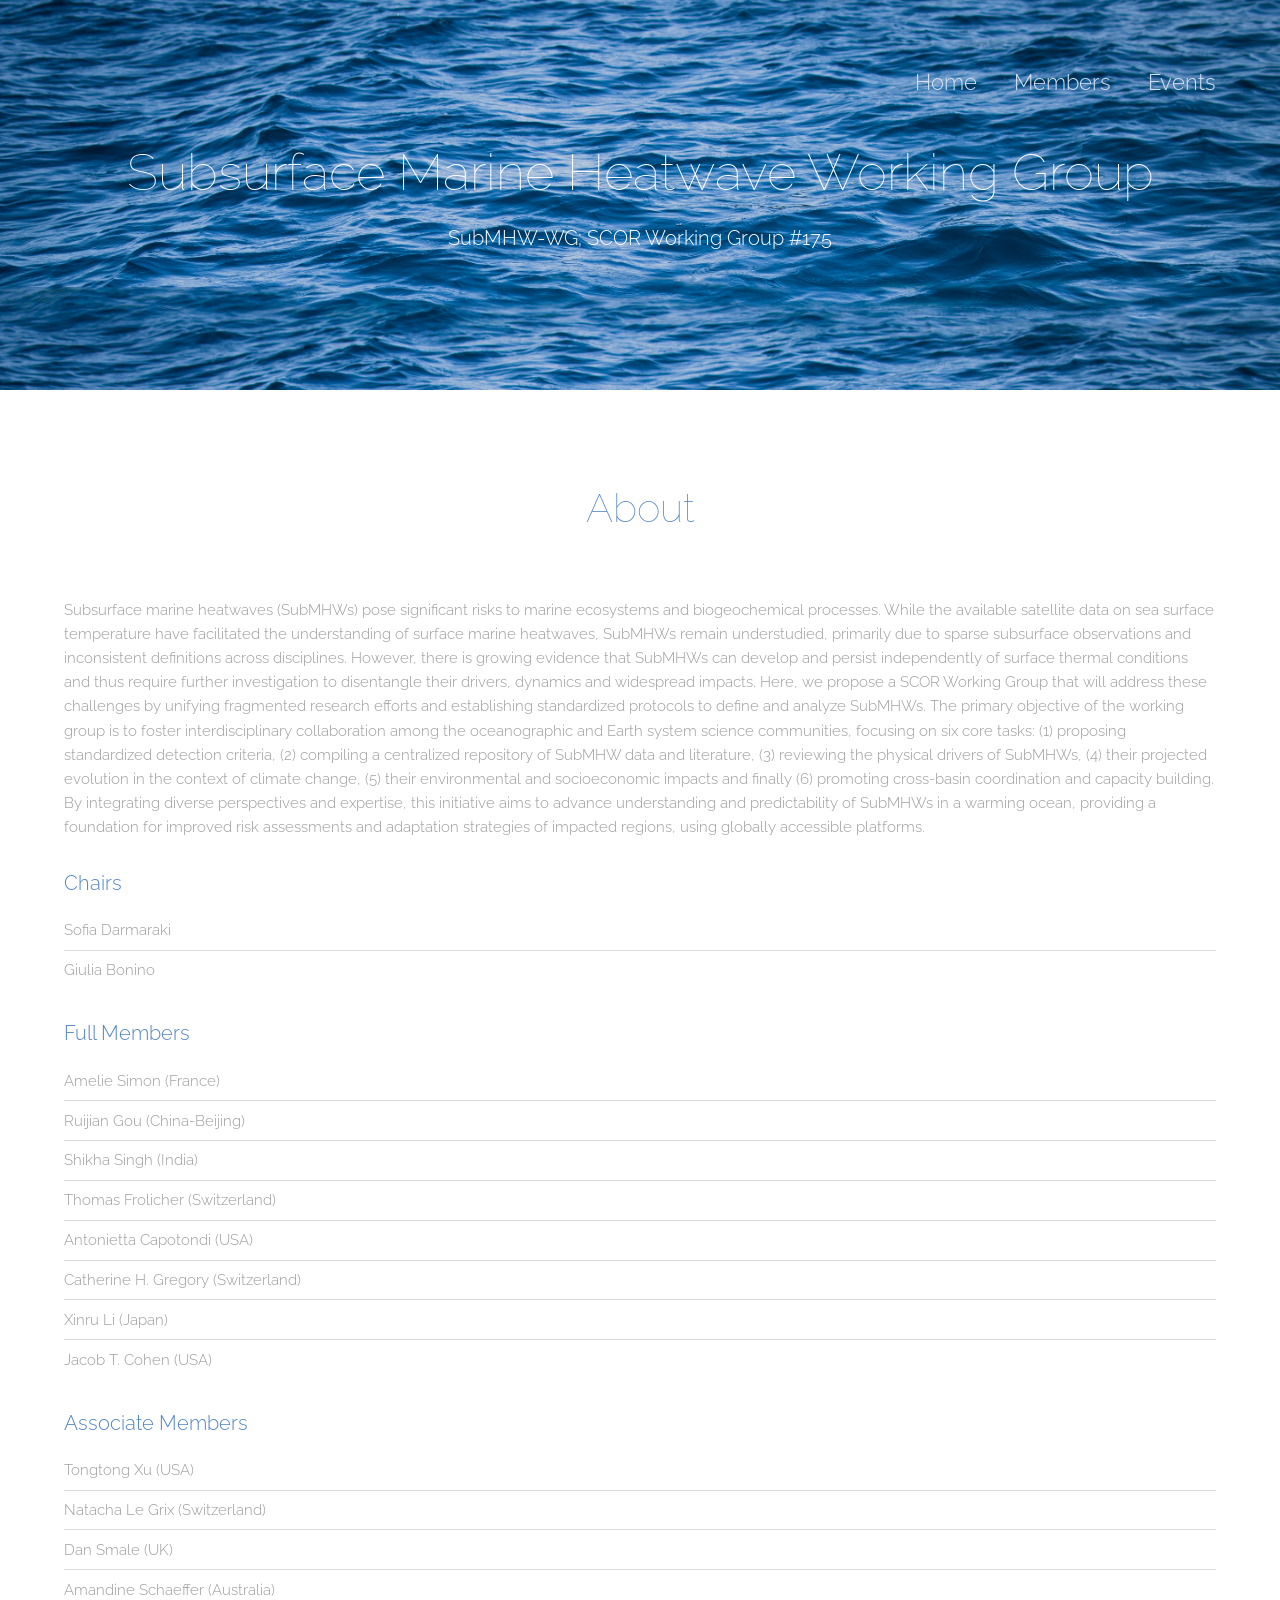
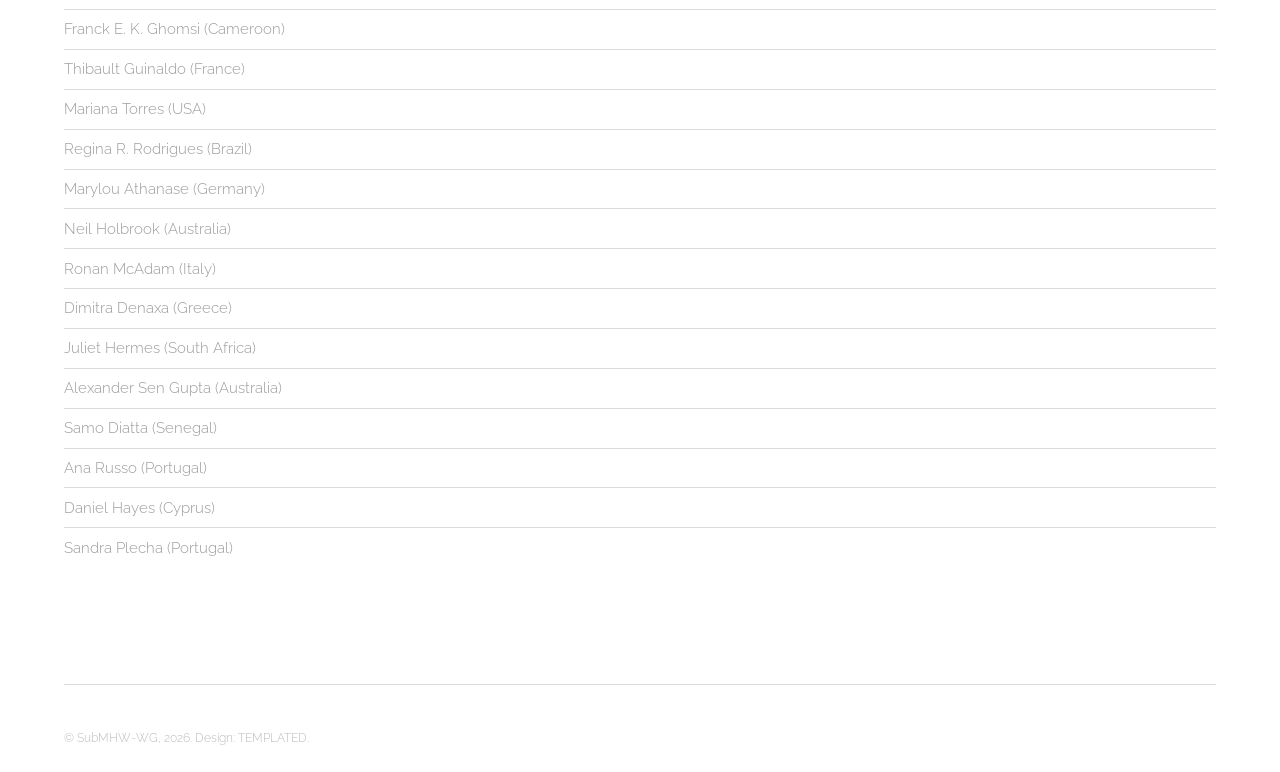
==== commit 118db494: "Update Members page with membership cards." ====
--- a/index.html
+++ b/index.html
@@ -19,9 +19,7 @@
 					<!-- <a href="index.html" class="logo">Home</a> -->
 					<nav id="nav">
 						<a href="index.html">Home</a>
-						<!-- <a href="about.html">About</a> -->
-						<a href="data.html">Data</a>
-						<a href="literature.html">Literature</a>
+						<a href="members.html">Members</a>
 						<a href="events.html">Events</a>
 
 					</nav>
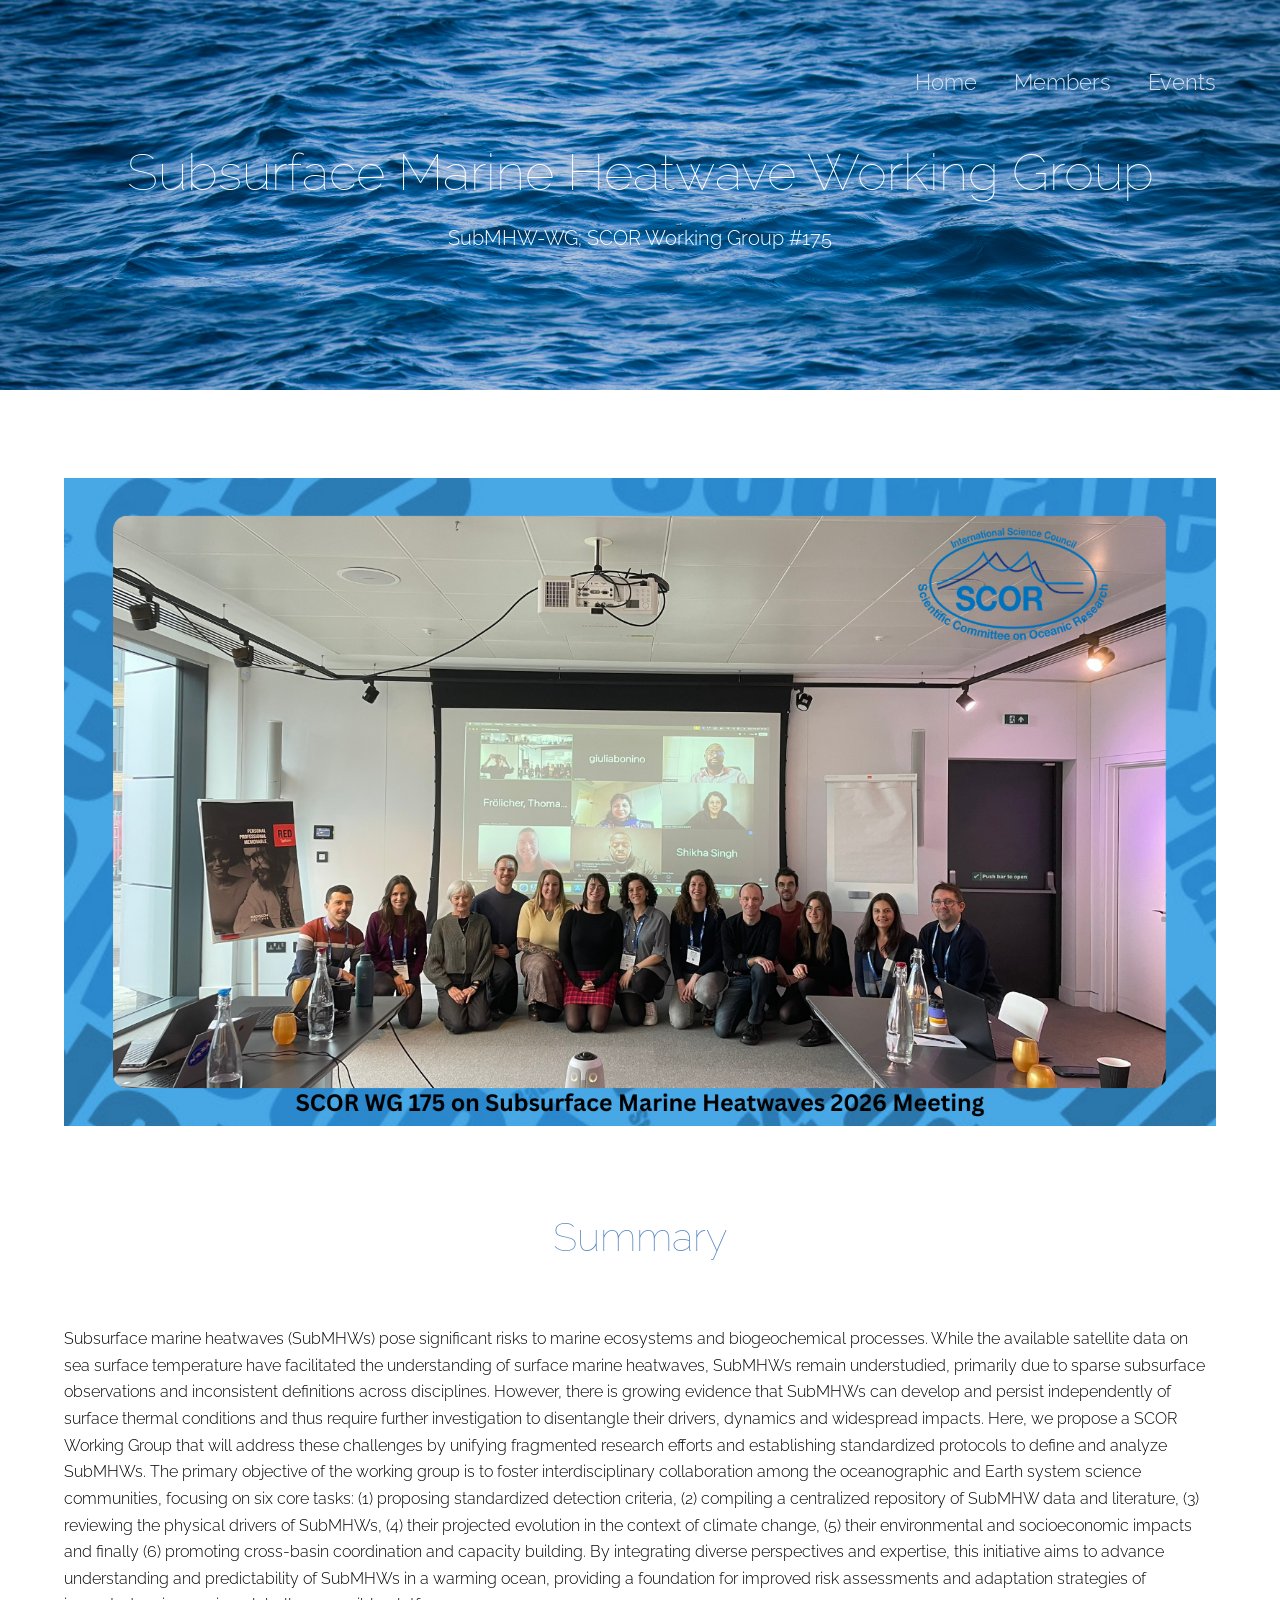
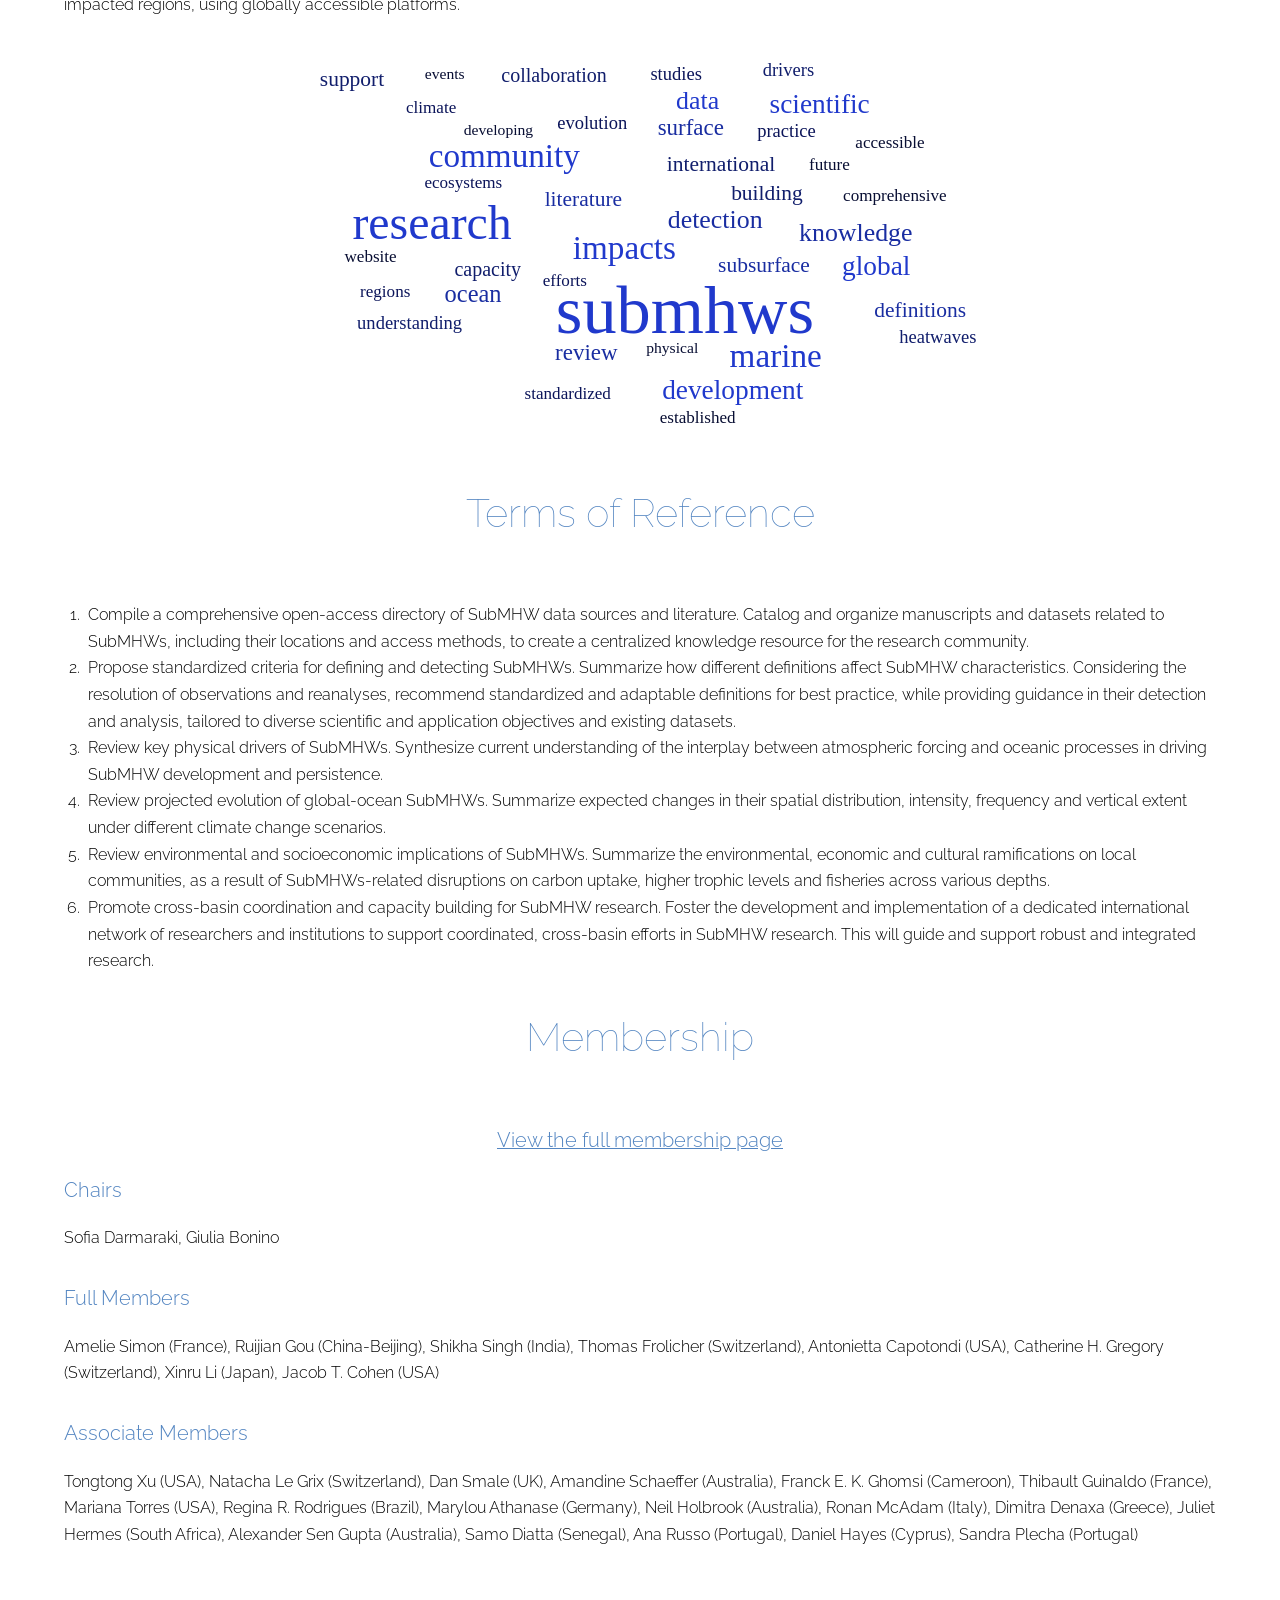
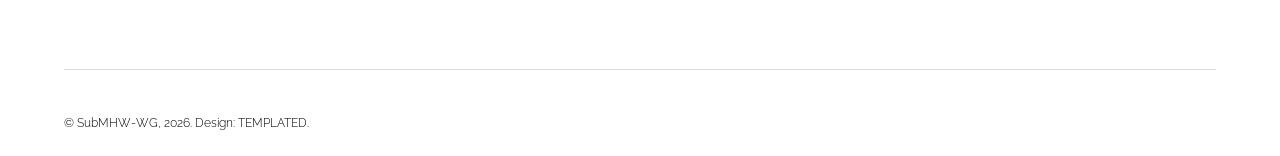
==== commit 26cd1eed: "Update Home page" ====
--- a/index.html
+++ b/index.html
@@ -36,171 +36,51 @@
 		<!-- Content -->
 			<section id="main" class="wrapper">
 				<div class="inner">
+					<div class="align-center" style="margin: -0em 0 5em 0;">
+						<img src="images/group.png" alt="SubMHW Group Photo" style="max-width: 100%; height: auto;" />
+					</div>
+					
 					<header class="align-center">
-						<h2>About</h2>
+						<h2>Summary</h2>
 						<!-- <p>Working group mission and membership.</p> -->
 					</header>
 
 					<p>Subsurface marine heatwaves (SubMHWs) pose significant risks to marine ecosystems and biogeochemical processes. While the available satellite data on sea surface temperature have facilitated the understanding of surface marine heatwaves, SubMHWs remain understudied, primarily due to sparse subsurface observations and inconsistent definitions across disciplines. However, there is growing evidence that SubMHWs can develop and persist independently of surface thermal conditions and thus require further investigation to disentangle their drivers, dynamics and widespread impacts. Here, we propose a SCOR Working Group that will address these challenges by unifying fragmented research efforts and establishing standardized protocols to define and analyze SubMHWs. The primary objective of the working group is to foster interdisciplinary collaboration among the oceanographic and Earth system science communities, focusing on six core tasks: (1) proposing standardized detection criteria, (2) compiling a centralized repository of SubMHW data and literature, (3) reviewing the physical drivers of SubMHWs, (4) their projected evolution in the context of climate change, (5) their environmental and socioeconomic impacts and finally (6) promoting cross-basin coordination and capacity building. By integrating diverse perspectives and expertise, this initiative aims to advance understanding and predictability of SubMHWs in a warming ocean, providing a foundation for improved risk assessments and adaptation strategies of impacted regions, using globally accessible platforms.</p>
 
+					<div class="align-center" style="margin: -8em 0 -3em 0;">
+						<img src="images/word-cloud.svg" alt="SubMHW word cloud" style="max-width: 100%; height: auto;" />
+					</div>
+
+					<header class="align-center">
+						<h2>Terms of Reference</h2>
+					</header>
+
+					<ol>
+						<li>Compile a comprehensive open-access directory of SubMHW data sources and literature. Catalog and organize manuscripts and datasets related to SubMHWs, including their locations and access methods, to create a centralized knowledge resource for the research community.</li>
+						<li>Propose standardized criteria for defining and detecting SubMHWs. Summarize how different definitions affect SubMHW characteristics. Considering the resolution of observations and reanalyses, recommend standardized and adaptable definitions for best practice, while providing guidance in their detection and analysis, tailored to diverse scientific and application objectives and existing datasets.</li>
+						<li>Review key physical drivers of SubMHWs. Synthesize current understanding of the interplay between atmospheric forcing and oceanic processes in driving SubMHW development and persistence.</li>
+						<li>Review projected evolution of global-ocean SubMHWs. Summarize expected changes in their spatial distribution, intensity, frequency and vertical extent under different climate change scenarios.</li>
+						<li>Review environmental and socioeconomic implications of SubMHWs. Summarize the environmental, economic and cultural ramifications on local communities, as a result of SubMHWs-related disruptions on carbon uptake, higher trophic levels and fisheries across various depths.</li>
+						<li>Promote cross-basin coordination and capacity building for SubMHW research. Foster the development and implementation of a dedicated international network of researchers and institutions to support coordinated, cross-basin efforts in SubMHW research. This will guide and support robust and integrated research.</li>
+					</ol>
+
+					
+
+					<header class="align-center">
+						<h2>Membership</h2>
+						<!-- <p>Working group mission and membership.</p> -->
+					</header>
+					<h3 class="align-center"><u><a href="Membership.html">View the full membership page</a></u></h3>
 					<h3>Chairs</h3>
-					<ul class="alt">
-						<li>Sofia Darmaraki</li>
-						<li>Giulia Bonino</li>
-					</ul>
+					<p>Sofia Darmaraki, Giulia Bonino</p>
 
 					<h3>Full Members</h3>
-					<ul class="alt">
-						<li>Amelie Simon (France)</li>
-						<li>Ruijian Gou (China-Beijing)</li>
-						<li>Shikha Singh (India)</li>
-						<li>Thomas Frolicher (Switzerland)</li>
-						<li>Antonietta Capotondi (USA)</li>
-						<li>Catherine H. Gregory (Switzerland)</li>
-						<li>Xinru Li (Japan)</li>
-						<li>Jacob T. Cohen (USA)</li>
-					</ul>
+					<p>Amelie Simon (France), Ruijian Gou (China-Beijing), Shikha Singh (India), Thomas Frolicher (Switzerland), Antonietta Capotondi (USA), Catherine H. Gregory (Switzerland), Xinru Li (Japan), Jacob T. Cohen (USA)</p>
 
 					<h3>Associate Members</h3>
-					<ul class="alt">
-						<li>Tongtong Xu (USA)</li>
-						<li>Natacha Le Grix (Switzerland)</li>
-						<li>Dan Smale (UK)</li>
-						<li>Amandine Schaeffer (Australia)</li>
-						<li>Franck E. K. Ghomsi (Cameroon)</li>
-						<li>Thibault Guinaldo (France)</li>
-						<li>Mariana Torres (USA)</li>
-						<li>Regina R. Rodrigues (Brazil)</li>
-						<li>Marylou Athanase (Germany)</li>
-						<li>Neil Holbrook (Australia)</li>
-						<li>Ronan McAdam (Italy)</li>
-						<li>Dimitra Denaxa (Greece)</li>
-						<li>Juliet Hermes (South Africa)</li>
-						<li>Alexander Sen Gupta (Australia)</li>
-						<li>Samo Diatta (Senegal)</li>
-						<li>Ana Russo (Portugal)</li>
-						<li>Daniel Hayes (Cyprus)</li>
-						<li>Sandra Plecha (Portugal)</li>
-					</ul>
+					<p>Tongtong Xu (USA), Natacha Le Grix (Switzerland), Dan Smale (UK), Amandine Schaeffer (Australia), Franck E. K. Ghomsi (Cameroon), Thibault Guinaldo (France), Mariana Torres (USA), Regina R. Rodrigues (Brazil), Marylou Athanase (Germany), Neil Holbrook (Australia), Ronan McAdam (Italy), Dimitra Denaxa (Greece), Juliet Hermes (South Africa), Alexander Sen Gupta (Australia), Samo Diatta (Senegal), Ana Russo (Portugal), Daniel Hayes (Cyprus), Sandra Plecha (Portugal)</p>
 				</div>
 			</section>
-		<!-- One -->
-			<!-- <section id="one" class="wrapper">
-				<div class="inner">
-					<div class="flex flex-3">
-						<article>
-							<headber>out
-								<h3>Magna tempus sed amet<br /> aliquam veroeros</h3>
-							</header>
-							<p>Morbi interdum mollis sapien. Sed ac risus. Phasellus lacinia, magna a ullamcorper laoreet, lectus arcu.</p>
-							<footer>
-								<a href="#" class="button special">More</a>
-							</footer>
-						</article>
-						<article>
-							<header>
-								<h3>Interdum lorem pulvinar<br /> adipiscing vitae</h3>
-							</header>
-							<p>Morbi interdum mollis sapien. Sed ac risus. Phasellus lacinia, magna a ullamcorper laoreet, lectus arcu.</p>
-							<footer>
-								<a href="#" class="button special">More</a>
-							</footer>
-						</article>
-						<article>
-							<header>
-								<h3>Libero purus magna sapien<br /> sed ullamcorper</h3>
-							</header>
-							<p>Morbi interdum mollis sapien. Sed ac risus. Phasellus lacinia, magna a ullamcorper laoreet, lectus arcu.</p>
-							<footer>
-								<a href="#" class="button special">More</a>
-							</fooeamflexter>
-						</a
-	 					<h3?>Teaflex-2
-						mharisirs<
-						<hp?>Subsurface marine heatwaves (SubMHWs) pose significant risks to marine ecosystems and biogeochemical processes. While the available satellite data on sea surface temperature have facilitated the understanding of surface marine heatwaves, SubMHWs remain understudied, primarily due to sparse subsurface observations and inconsistent definitions across disciplines. However, there is growing evidence that SubMHWs can develop and persist independently of surface thermal conditions and thus require further investigation to disentangle their drivers, dynamics and widespread impacts. Here, we propose a SCOR Working Group that will address these challenges, by unifying fragmented research efforts and establishing standardized protocols to define and analyze SubMHWs. The primary objective of the working group is to foster interdisciplinary collaboration among the oceanographic and Earth system science communities, that will focus on six core tasks: (1) proposing standardized detection criteria, (2) compiling a centralized repository of SubMHW data and literature, (3) reviewing the physical drivers of SubMHWs, (4) their projected evolution in the context of climate change, (5) their environmental and socioeconomic impacts and finally (6) promoting cross-basin coordination and capacity building. By integrating diverse perspectives and expertise, this initiative aims to advance understanding and predictability of SubMHWs in a warming ocean, providing a foundation for improved risk assessments and adaptation strategies of impacted regions, using globally accessible platforms.</p>/h3 aclass="align-centereft">rticle><p><Sofi aDrmaraka armakraki, Giulia BonionnoD/p>
-						<h3>Full Members</h3>
-						<p>Amélie Simon (France), Ruijian Gou (China-Beijing), Shikha Singh (India), Thomas Frölicher (Switzerland), Antonietta Capotondi (USA), Catherine H. Gregory (Switzerland), Xinru Li (Japan), Jacob T. Cohen (USA)</p>
-						<h3>Associate Members</h3>
-						<p>Tongtong Xu (USA), Natacha Le Grix (Switzerland), Dan Smale (UK), Amandine Schaeffer (Australia), Franck E. K. Ghomsi (Cameroon), Thibault Guinaldo (France), Mariana Torres (USA), Regina R. Rodrigues (Brazil), Marylou Athanase (Germany), Neil Holbrook (Australia), Ronan McAdam (Italy), Dimitra Denaxa (Greece), Juliet Hermes (South Africa), Alexander Sen Gupta (Australia), Samo Diatta (Senegal), Ana Russo (Portugal), Daniel Hayes (Cyprus), Sandra Plecha (Portugal)</p>
-					</div>
-				</div>
-			</section> -->
-
-		<!-- Two -->
-			<!-- <section id="two" class="wrapper style1 special">
-				<div class="inner">
-					<header>
-						<h2>Ipsum Feugiat</h2>
-						<p>Semper suscipit posuere apede</p>
-					</header>
-					<div class="flex flex-4">
-						<div class="box person">
-							<div class="image round">
-								<img src="images/pic03.jpg" alt="Person 1" />
-							</div>
-							<h3>Magna</h3>
-							<p>Cipdum dolor</p>
-						</div>
-						<div class="box person">
-							<div class="image round">
-								<img src="images/pic04.jpg" alt="Person 2" />
-							</div>
-							<h3>Ipsum</h3>
-							<p>Vestibulum comm</p>
-						</div>
-						<div class="box person">
-							<div class="image round">
-								<img src="images/pic05.jpg" alt="Person 3" />
-							</div>
-							<h3>Tempus</h3>
-							<p>Fusce pellentes</p>
-						</div>
-						<div class="box person">
-							<div class="image round">
-								<img src="images/pic06.jpg" alt="Person 4" />
-							</div>
-							<h3>Dolore</h3>
-							<p>Praesent placer</p>
-						</div>
-					</div>
-				</div>
-			</section> -->
-
-		<!-- Three -->
-			<!-- <section id="three" class="wrapper special">
-				<div class="inner">
-					<header class="align-center">
-						<h2>Nunc Dignissim</h2>
-						<p>Aliquam erat volutpat nam dui </p>
-					</header>
-					<div class="flex flex-2">
-						<article>
-							<div class="image fit">
-								<img src="images/pic01.jpg" alt="Pic 01" />
-							</div>
-							<header>
-								<h3>Praesent placerat magna</h3>
-							</header>
-							<p>Praesent dapibus, neque id cursus faucibus, tortor neque egestas augue, eu vulputate magna eros eu erat. Aliquam erat volutpat. Nam dui mi, tincidunt quis, accumsan porttitor lorem ipsum.</p>
-							<footer>
-								<a href="#" class="button special">More</a>
-							</footer>
-						</article>
-						<article>
-							<div class="image fit">
-								<img src="images/pic02.jpg" alt="Pic 02" />
-							</div>
-							<header>
-								<h3>Fusce pellentesque tempus</h3>
-							</header>
-							<p>Sed adipiscing ornare risus. Morbi est est, blandit sit amet, sagittis vel, euismod vel, velit. Pellentesque egestas sem. Suspendisse commodo ullamcorper magna non comodo sodales tempus.</p>
-							<footer>
-								<a href="#" class="button special">More</a>
-							</footer>
-						</article>
-					</div>
-				</div>
-			</section> -->
 
 		<!-- Footer -->
 			<footer id="footer">
--- a/assets/css/main.css
+++ b/assets/css/main.css
@@ -1585,7 +1585,7 @@
 /* Type */
 
 	body, input, select, textarea {
-		color: #9a9a9a;
+		color: #000;
 		font-family: "Raleway", Arial, Helvetica, sans-serif;
 		font-size: 13pt;
 		font-weight: 300;
@@ -1642,7 +1642,7 @@
 		}
 
 	strong, b {
-		color: #555;
+		color: #000;
 		font-weight: 600;
 	}
 
@@ -1652,6 +1652,10 @@
 
 	p {
 		margin: 0 0 2em 0;
+		font-size: 1.1em;
+	}
+	ol {
+		font-size: 1.1em;
 	}
 
 	h1, h2, h3, h4, h5, h6 {
@@ -1858,7 +1862,7 @@
 		}
 
 	header p {
-		color: #bbb;
+		color: #000;
 		position: relative;
 		margin: 0 0 1.5em 0;
 	}
@@ -1984,7 +1988,7 @@
 	}
 
 	label {
-		color: #555;
+		color: #000;
 		display: block;
 		font-size: 0.9em;
 		font-weight: 600;
@@ -2049,7 +2053,7 @@
 		}
 
 		.select-wrapper:before {
-			color: #dbdbdb;
+			color: #000;
 			display: block;
 			height: 2.75em;
 			line-height: 2.75em;
@@ -2093,7 +2097,7 @@
 		input[type="checkbox"] + label,
 		input[type="radio"] + label {
 			text-decoration: none;
-			color: #9a9a9a;
+			color: #000;
 			cursor: pointer;
 			display: inline-block;
 			font-size: 1em;
@@ -2152,27 +2156,27 @@
 	}
 
 	::-webkit-input-placeholder {
-		color: #bbb !important;
+		color: #000 !important;
 		opacity: 1.0;
 	}
 
 	:-moz-placeholder {
-		color: #bbb !important;
+		color: #000 !important;
 		opacity: 1.0;
 	}
 
 	::-moz-placeholder {
-		color: #bbb !important;
+		color: #000 !important;
 		opacity: 1.0;
 	}
 
 	:-ms-input-placeholder {
-		color: #bbb !important;
+		color: #000 !important;
 		opacity: 1.0;
 	}
 
 	.formerize-placeholder {
-		color: #bbb !important;
+		color: #000 !important;
 		opacity: 1.0;
 	}
 
@@ -2492,7 +2496,7 @@
 		}
 
 		table th {
-			color: #555;
+			color: #000;
 			font-size: 0.9em;
 			font-weight: 600;
 			padding: 0 0.75em 0.75em 0.75em;
@@ -2628,7 +2632,7 @@
 		.button.alt {
 			background-color: transparent;
 			box-shadow: inset 0 0 0 2px #dbdbdb;
-			color: #555 !important;
+			color: #000 !important;
 		}
 
 			input[type="submit"].alt:hover,
@@ -2652,7 +2656,7 @@
 			input[type="button"].alt.icon:before,
 			button.alt.icon:before,
 			.button.alt.icon:before {
-				color: #bbb;
+				color: #000;
 			}
 
 		input[type="submit"].special,
@@ -2762,7 +2766,7 @@
 			transition: color 0.2s ease-in-out;
 			display: inline-block;
 			padding: 0 0.75em;
-			color: inherit;
+				color: inherit;
 			text-decoration: none;
 			font-size: 1.5em;
 		}
@@ -2856,7 +2860,7 @@
 		right: 0;
 		top: 0;
 		background: #5385c1;
-		color: #d4e0ef;
+			color: #d4e0ef;
 		height: 100%;
 		max-width: 80%;
 		width: 20em;
@@ -2875,7 +2879,7 @@
 
 		#navPanel a:not(.close) {
 			border-top: solid 1px rgba(255, 255, 255, 0.25);
-			color: #d4e0ef;
+				color: #d4e0ef;
 			font-weight: 600;
 			display: block;
 			padding: 0.75em 0;
@@ -2895,7 +2899,7 @@
 			transition: color 0.2s ease-in-out;
 			-webkit-tap-highlight-color: transparent;
 			border: 0;
-			color: #d4e0ef;
+				color: #d4e0ef;
 			cursor: pointer;
 			display: block;
 			height: 4em;
@@ -3014,19 +3018,19 @@
 	}
 
 	#footer .copyright {
-		color: #bbb;
+			color: #000;
 		font-size: 0.8em;
 		margin: 0 0 2em 0;
 		padding: 0;
 	}
 
 		#footer .copyright a {
-			color: #bbb;
+				color: #000;
 			text-decoration: none;
 		}
 
 			#footer .copyright a:hover {
-				color: #bbb;
+					color: #000;
 				text-decoration: underline;
 			}
 
